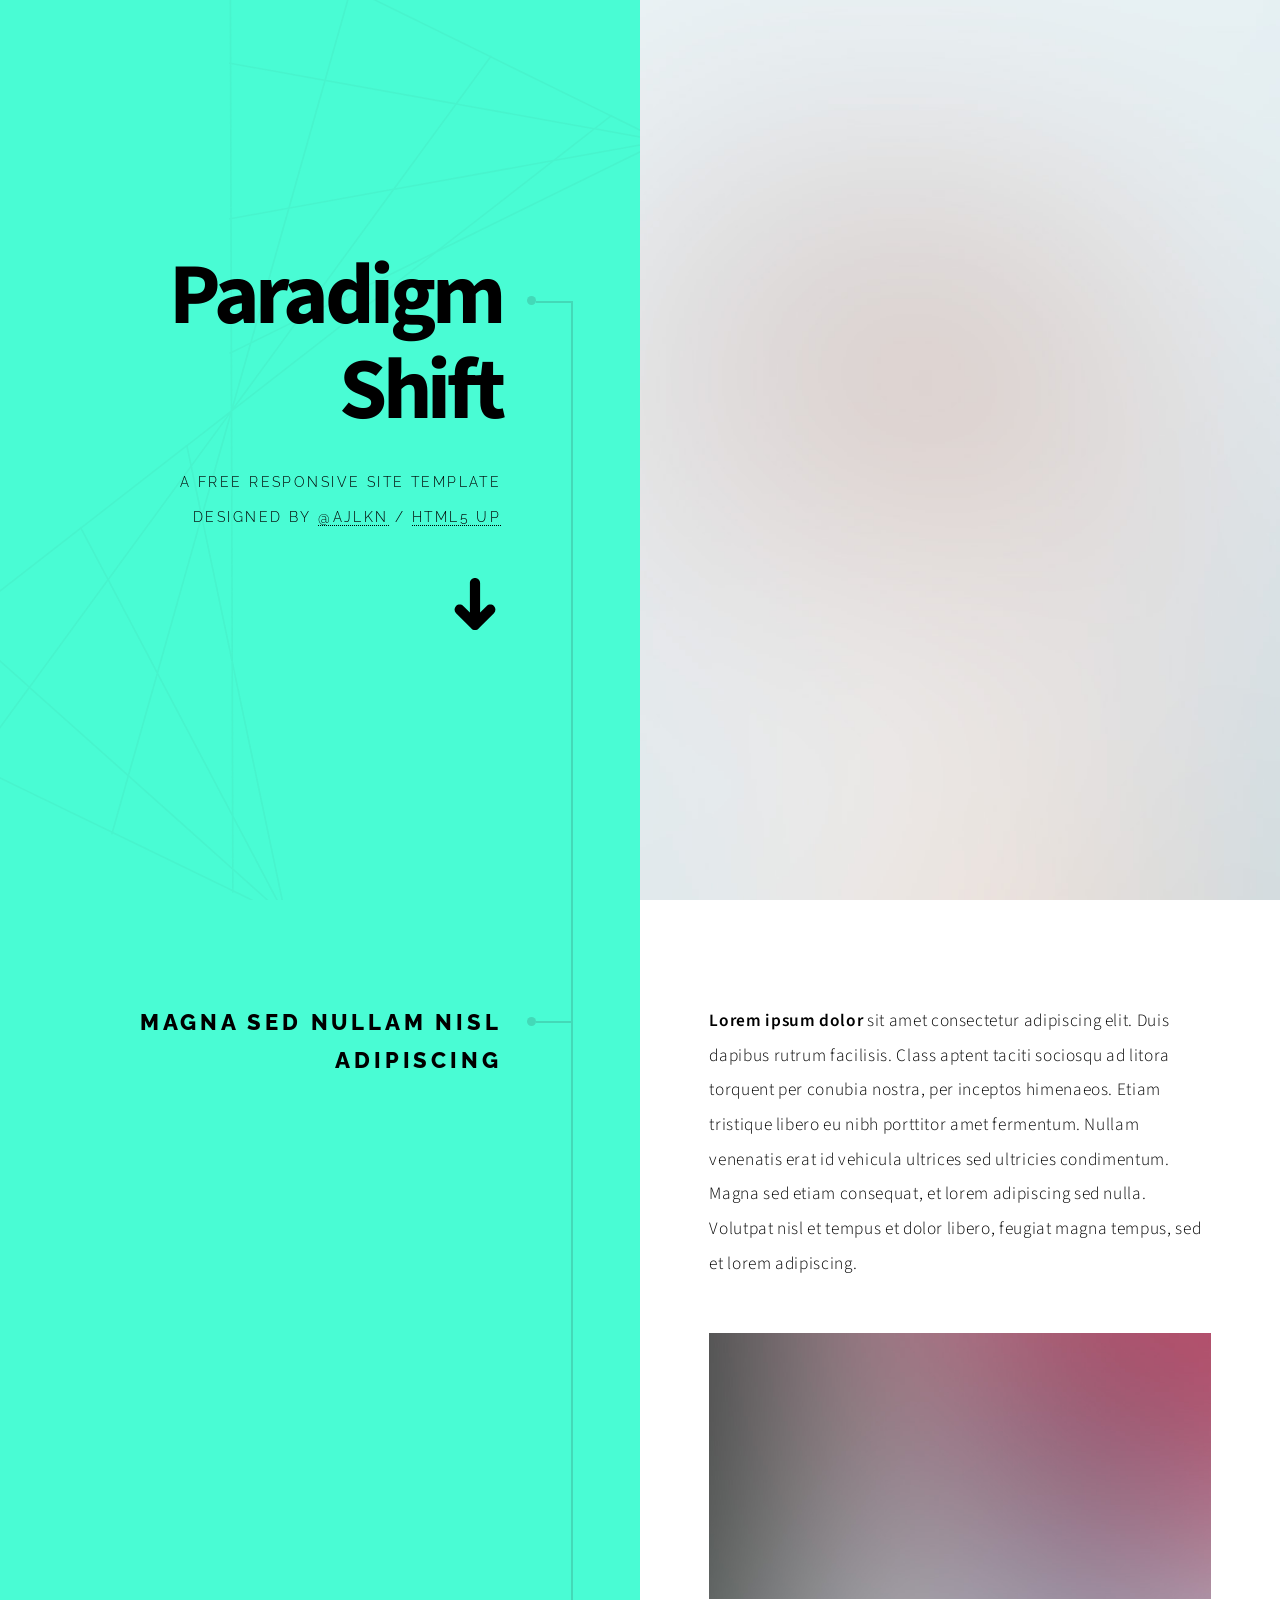
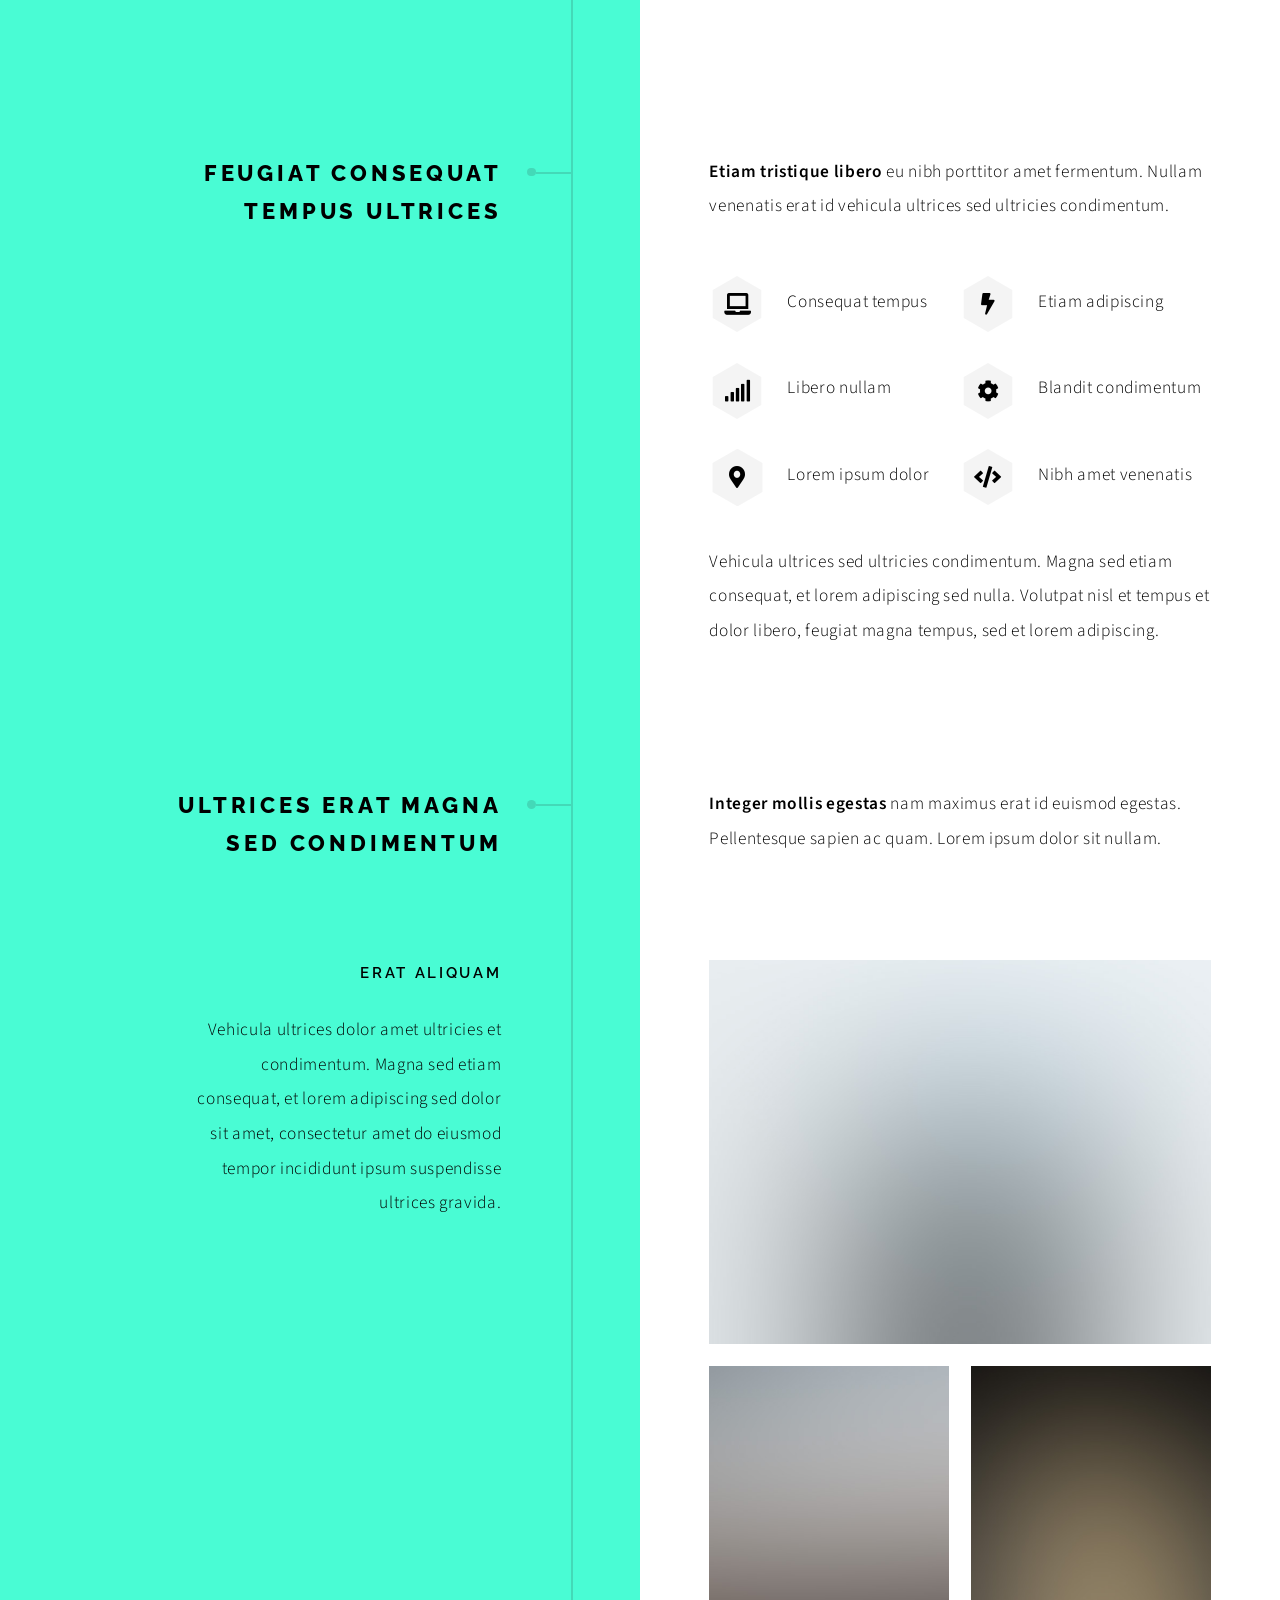
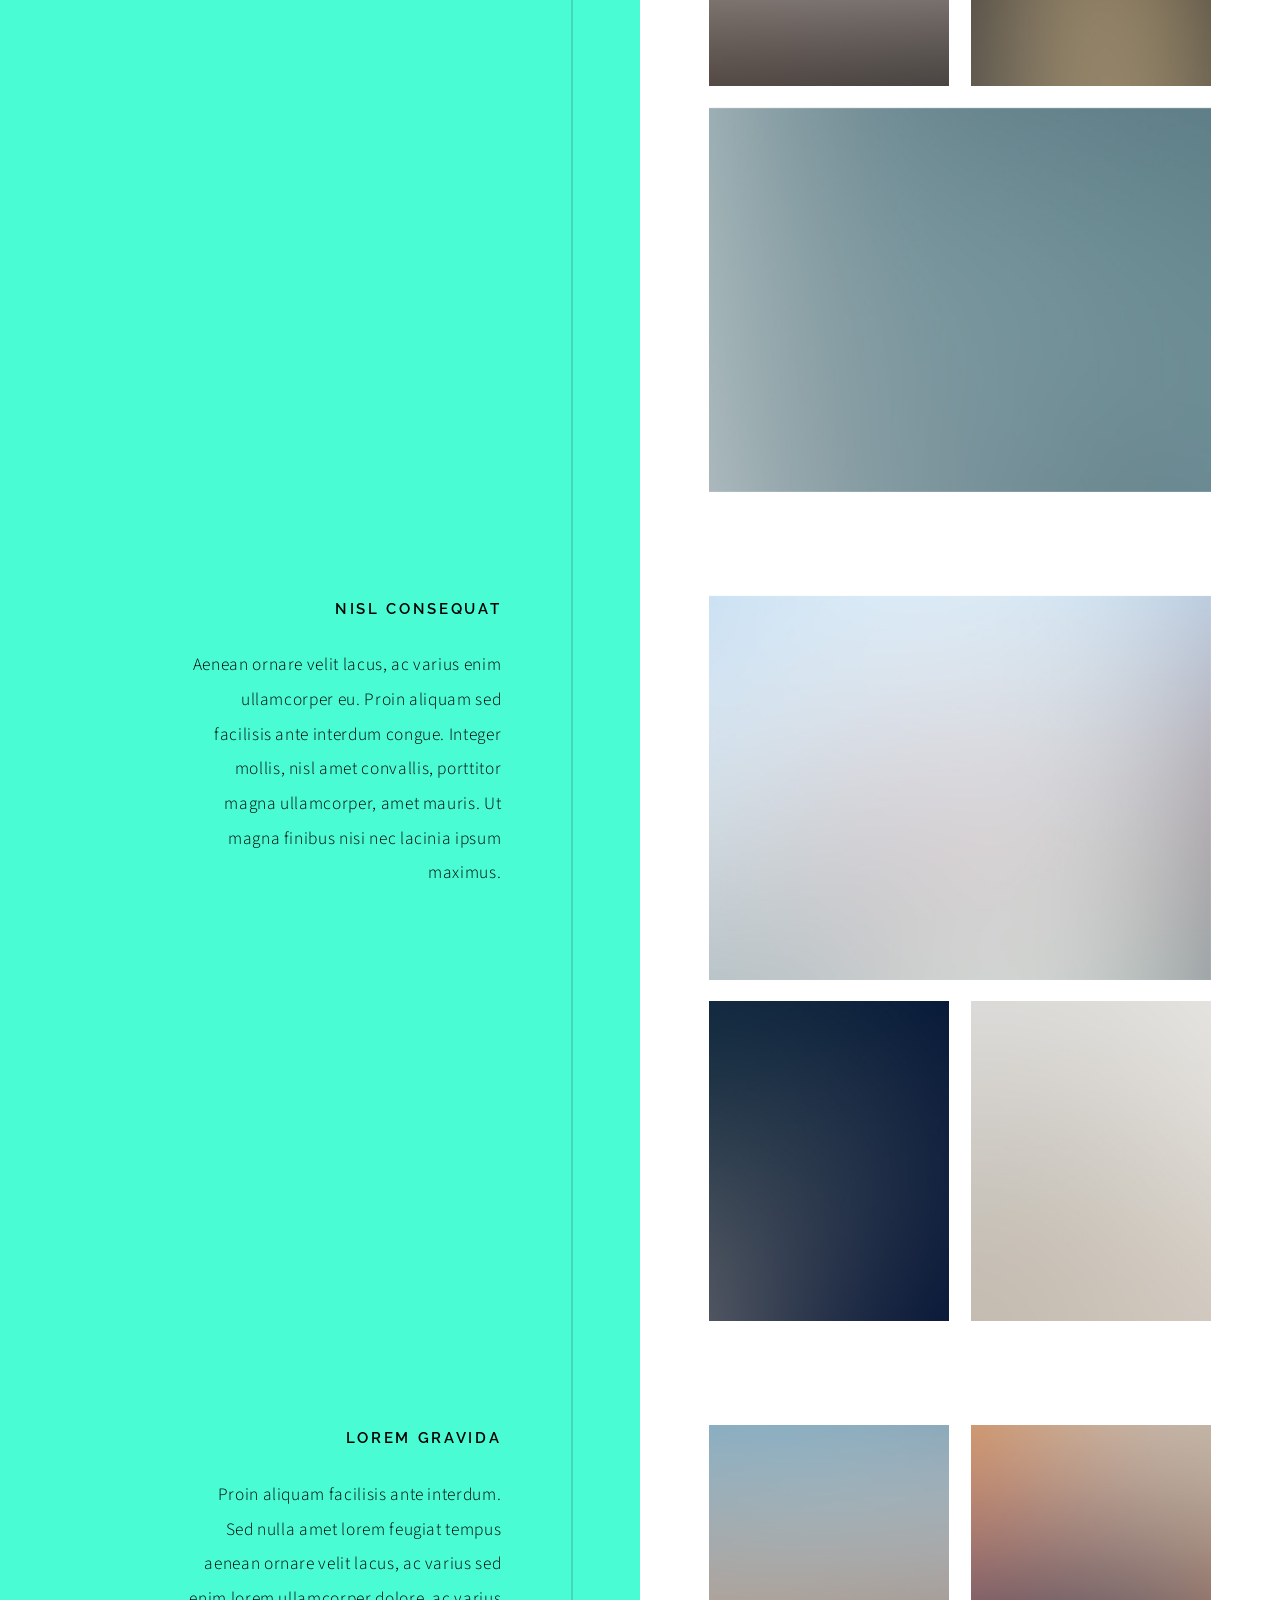
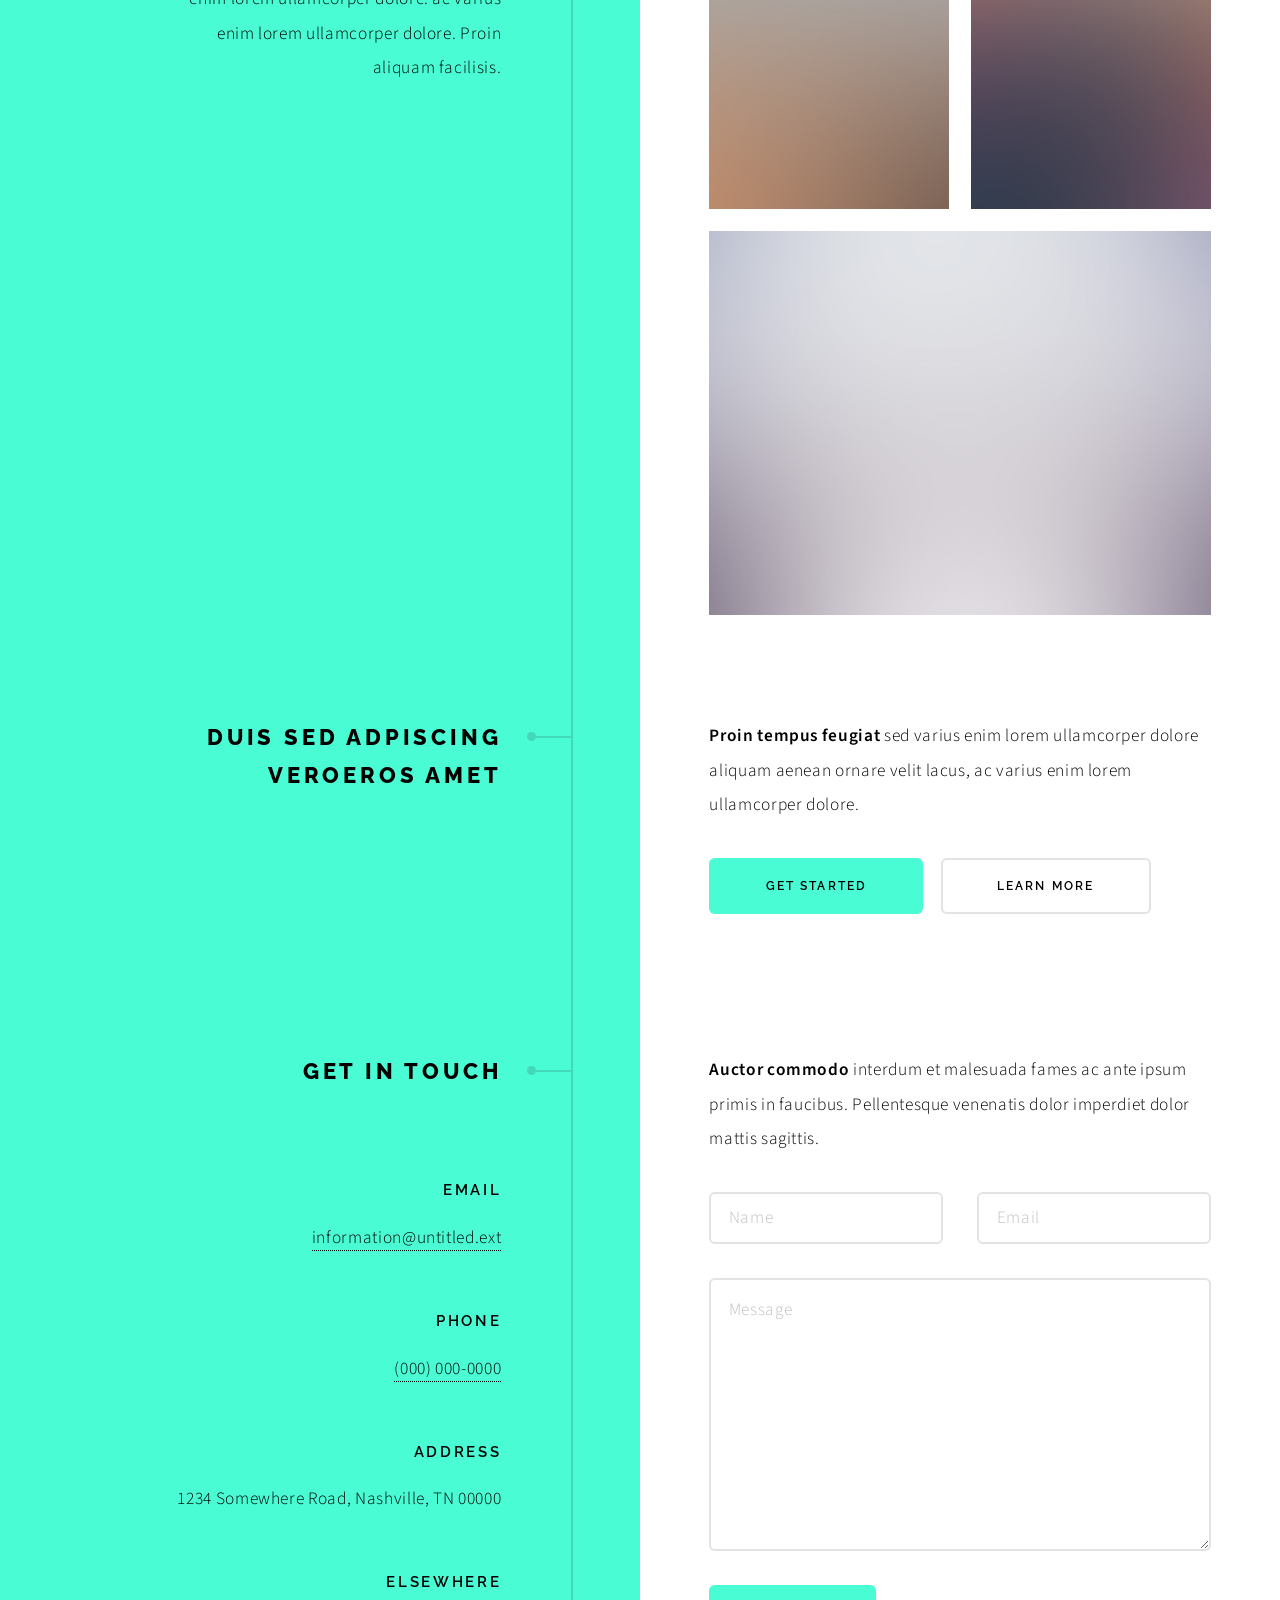
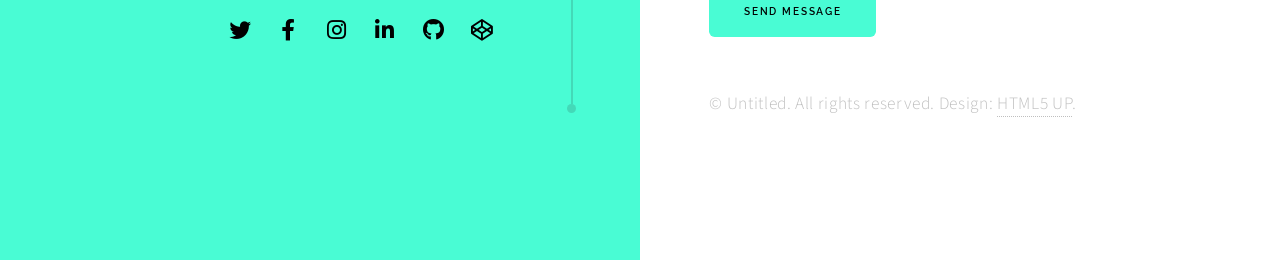
==== index.html @ bac57ec1 "Site clean prêt pour GitHub Pages" ====
<!DOCTYPE HTML>
<html>
	<head>
		<title>Paradigm Shift by HTML5 UP</title>
		<meta charset="utf-8" />
		<meta name="viewport" content="width=device-width, initial-scale=1, user-scalable=no" />
		<meta name="description" content="" />
		<meta name="keywords" content="" />
		<link rel="stylesheet" href="assets/css/main.css" />
	</head>
	<body class="is-preload">

		<!-- Wrapper -->
			<div id="wrapper">

				<!-- Intro -->
					<section class="intro">
						<header>
							<h1>Paradigm Shift</h1>
							<p>A free responsive site template designed by <a href="https://twitter.com/ajlkn">@ajlkn</a> / <a href="https://html5up.net">HTML5 UP</a></p>
							<ul class="actions">
								<li><a href="#first" class="arrow scrolly"><span class="label">Next</span></a></li>
							</ul>
						</header>
						<div class="content">
							<span class="image fill" data-position="center"><img src="images/pic01.jpg" alt="" /></span>
						</div>
					</section>

				<!-- Section -->
					<section id="first">
						<header>
							<h2>Magna sed nullam nisl adipiscing</h2>
						</header>
						<div class="content">
							<p><strong>Lorem ipsum dolor</strong> sit amet consectetur adipiscing elit. Duis dapibus rutrum facilisis. Class aptent taciti sociosqu ad litora torquent per conubia nostra, per inceptos himenaeos. Etiam tristique libero eu nibh porttitor amet fermentum. Nullam venenatis erat id vehicula ultrices sed ultricies condimentum. Magna sed etiam consequat, et lorem adipiscing sed nulla. Volutpat nisl et tempus et dolor libero, feugiat magna tempus, sed et lorem adipiscing.</p>
							<span class="image main"><img src="images/pic02.jpg" alt="" /></span>
						</div>
					</section>

				<!-- Section -->
					<section>
						<header>
							<h2>Feugiat consequat tempus ultrices</h2>
						</header>
						<div class="content">
							<p><strong>Etiam tristique libero</strong> eu nibh porttitor amet fermentum. Nullam venenatis erat id vehicula ultrices sed ultricies condimentum.</p>
							<ul class="feature-icons">
								<li class="icon solid fa-laptop">Consequat tempus</li>
								<li class="icon solid fa-bolt">Etiam adipiscing</li>
								<li class="icon solid fa-signal">Libero nullam</li>
								<li class="icon solid fa-cog">Blandit condimentum</li>
								<li class="icon solid fa-map-marker-alt">Lorem ipsum dolor</li>
								<li class="icon solid fa-code">Nibh amet venenatis</li>
							</ul>
							<p>Vehicula ultrices sed ultricies condimentum. Magna sed etiam consequat, et lorem adipiscing sed nulla. Volutpat nisl et tempus et dolor libero, feugiat magna tempus, sed et lorem adipiscing.</p>
						</div>
					</section>

				<!-- Section -->
					<section>
						<header>
							<h2>Ultrices erat magna sed condimentum</h2>
						</header>
						<div class="content">
							<p><strong>Integer mollis egestas</strong> nam maximus erat id euismod egestas. Pellentesque sapien ac quam. Lorem ipsum dolor sit nullam.</p>

							<!-- Section -->
								<section>
									<header>
										<h3>Erat aliquam</h3>
										<p>Vehicula ultrices dolor amet ultricies et condimentum. Magna sed etiam consequat, et lorem adipiscing sed dolor sit amet, consectetur amet do eiusmod tempor incididunt  ipsum suspendisse ultrices gravida.</p>
									</header>
									<div class="content">
										<div class="gallery">
											<a href="images/gallery/fulls/01.jpg" class="landscape"><img src="images/gallery/thumbs/01.jpg" alt="" /></a>
											<a href="images/gallery/fulls/02.jpg"><img src="images/gallery/thumbs/02.jpg" alt="" /></a>
											<a href="images/gallery/fulls/03.jpg"><img src="images/gallery/thumbs/03.jpg" alt="" /></a>
											<a href="images/gallery/fulls/04.jpg" class="landscape"><img src="images/gallery/thumbs/04.jpg" alt="" /></a>
										</div>
									</div>
								</section>

							<!-- Section -->
								<section>
									<header>
										<h3>Nisl consequat</h3>
										<p>Aenean ornare velit lacus, ac varius enim ullamcorper eu. Proin aliquam sed facilisis ante interdum congue. Integer mollis, nisl amet convallis, porttitor magna ullamcorper, amet mauris. Ut magna finibus nisi nec lacinia ipsum maximus.</p>
									</header>
									<div class="content">
										<div class="gallery">
											<a href="images/gallery/fulls/05.jpg" class="landscape"><img src="images/gallery/thumbs/05.jpg" alt="" /></a>
											<a href="images/gallery/fulls/06.jpg"><img src="images/gallery/thumbs/06.jpg" alt="" /></a>
											<a href="images/gallery/fulls/07.jpg"><img src="images/gallery/thumbs/07.jpg" alt="" /></a>
										</div>
									</div>
								</section>

							<!-- Section -->
								<section>
									<header>
										<h3>Lorem gravida</h3>
										<p>Proin aliquam facilisis ante interdum. Sed nulla amet lorem feugiat tempus aenean ornare velit lacus, ac varius sed enim lorem ullamcorper dolore.  ac varius enim lorem ullamcorper dolore. Proin aliquam facilisis.</p>
									</header>
									<div class="content">
										<div class="gallery">
											<a href="images/gallery/fulls/08.jpg" class="portrait"><img src="images/gallery/thumbs/08.jpg" alt="" /></a>
											<a href="images/gallery/fulls/09.jpg" class="portrait"><img src="images/gallery/thumbs/09.jpg" alt="" /></a>
											<a href="images/gallery/fulls/10.jpg" class="landscape"><img src="images/gallery/thumbs/10.jpg" alt="" /></a>
										</div>
									</div>
								</section>

						</div>
					</section>

				<!-- Section -->
					<section>
						<header>
							<h2>Duis sed adpiscing veroeros amet</h2>
						</header>
						<div class="content">
							<p><strong>Proin tempus feugiat</strong> sed varius enim lorem ullamcorper dolore aliquam aenean ornare velit lacus, ac varius enim lorem ullamcorper dolore.</p>
							<ul class="actions">
								<li><a href="#" class="button primary large">Get Started</a></li>
								<li><a href="#" class="button large">Learn More</a></li>
							</ul>
						</div>
					</section>

				<!-- Elements -->
				<!--
					<section>
						<header>
							<h2>Elements</h2>
						</header>
						<div class="content">

							<section>
								<header>
									<h3>Text</h3>
								</header>
								<div class="content">
									<p>This is <b>bold</b> and this is <strong>strong</strong>. This is <i>italic</i> and this is <em>emphasized</em>.
									This is <sup>superscript</sup> text and this is <sub>subscript</sub> text.
									This is <u>underlined</u> and this is code: <code>for (;;) { ... }</code>. Finally, <a href="#">this is a link</a>.</p>
									<hr />
									<h2>Heading Level 2</h2>
									<h3>Heading Level 3</h3>
									<h4>Heading Level 4</h4>
									<h5>Heading Level 5</h5>
									<hr />
									<h5>Blockquote</h5>
									<blockquote>Fringilla nisl. Donec accumsan interdum nisi, quis tincidunt felis sagittis eget tempus euismod. Vestibulum ante ipsum primis in faucibus vestibulum. Blandit adipiscing eu felis iaculis volutpat ac adipiscing accumsan faucibus. Vestibulum ante ipsum primis in faucibus lorem ipsum dolor sit amet nullam adipiscing eu felis.</blockquote>
									<h5>Preformatted</h5>
									<pre><code>i = 0;

while (!deck.isInOrder()) {
  print 'Iteration ' + i;
  deck.shuffle();
  i++;
}

print 'Sorted in ' + i + ' iterations.';</code></pre>
								</div>
							</section>

							<section>
								<header>
									<h3>Lists</h3>
								</header>
								<div class="content">

									<h4>Unordered</h4>
									<ul>
										<li>Dolor pulvinar etiam.</li>
										<li>Sagittis adipiscing.</li>
										<li>Felis enim feugiat.</li>
									</ul>

									<h4>Alternate</h4>
									<ul class="alt">
										<li>Dolor pulvinar etiam.</li>
										<li>Sagittis adipiscing.</li>
										<li>Felis enim feugiat.</li>
									</ul>

									<h4>Ordered</h4>
									<ol>
										<li>Dolor pulvinar etiam.</li>
										<li>Etiam vel felis viverra.</li>
										<li>Felis enim feugiat.</li>
										<li>Dolor pulvinar etiam.</li>
										<li>Etiam vel felis lorem.</li>
										<li>Felis enim et feugiat.</li>
									</ol>
									<h4>Icons</h4>
									<ul class="icons">
										<li><a href="#" class="icon brands fa-twitter"><span class="label">Twitter</span></a></li>
										<li><a href="#" class="icon brands fa-facebook-f"><span class="label">Facebook</span></a></li>
										<li><a href="#" class="icon brands fa-instagram"><span class="label">Instagram</span></a></li>
										<li><a href="#" class="icon brands fa-github"><span class="label">Github</span></a></li>
									</ul>

									<h4>Actions</h4>
									<ul class="actions">
										<li><a href="#" class="button primary">Default</a></li>
										<li><a href="#" class="button">Default</a></li>
									</ul>
									<ul class="actions stacked">
										<li><a href="#" class="button primary">Default</a></li>
										<li><a href="#" class="button">Default</a></li>
									</ul>
								</div>
							</section>

							<section>
								<header>
									<h3>Table</h3>
								</header>
								<div class="content">
									<h4>Default</h4>
									<div class="table-wrapper">
										<table>
											<thead>
												<tr>
													<th>Name</th>
													<th>Description</th>
													<th>Price</th>
												</tr>
											</thead>
											<tbody>
												<tr>
													<td>Item One</td>
													<td>Ante turpis integer aliquet porttitor.</td>
													<td>29.99</td>
												</tr>
												<tr>
													<td>Item Two</td>
													<td>Vis ac commodo adipiscing arcu aliquet.</td>
													<td>19.99</td>
												</tr>
												<tr>
													<td>Item Three</td>
													<td> Morbi faucibus arcu accumsan lorem.</td>
													<td>29.99</td>
												</tr>
												<tr>
													<td>Item Four</td>
													<td>Vitae integer tempus condimentum.</td>
													<td>19.99</td>
												</tr>
												<tr>
													<td>Item Five</td>
													<td>Ante turpis integer aliquet porttitor.</td>
													<td>29.99</td>
												</tr>
											</tbody>
											<tfoot>
												<tr>
													<td colspan="2"></td>
													<td>100.00</td>
												</tr>
											</tfoot>
										</table>
									</div>

									<h4>Alternate</h4>
									<div class="table-wrapper">
										<table class="alt">
											<thead>
												<tr>
													<th>Name</th>
													<th>Description</th>
													<th>Price</th>
												</tr>
											</thead>
											<tbody>
												<tr>
													<td>Item One</td>
													<td>Ante turpis integer aliquet porttitor.</td>
													<td>29.99</td>
												</tr>
												<tr>
													<td>Item Two</td>
													<td>Vis ac commodo adipiscing arcu aliquet.</td>
													<td>19.99</td>
												</tr>
												<tr>
													<td>Item Three</td>
													<td> Morbi faucibus arcu accumsan lorem.</td>
													<td>29.99</td>
												</tr>
												<tr>
													<td>Item Four</td>
													<td>Vitae integer tempus condimentum.</td>
													<td>19.99</td>
												</tr>
												<tr>
													<td>Item Five</td>
													<td>Ante turpis integer aliquet porttitor.</td>
													<td>29.99</td>
												</tr>
											</tbody>
											<tfoot>
												<tr>
													<td colspan="2"></td>
													<td>100.00</td>
												</tr>
											</tfoot>
										</table>
									</div>
								</div>
							</section>

							<section>
								<header>
									<h3>Buttons</h3>
								</header>
								<div class="content">
									<ul class="actions">
										<li><a href="#" class="button primary">Primary</a></li>
										<li><a href="#" class="button">Default</a></li>
									</ul>
									<ul class="actions">
										<li><a href="#" class="button large">Large</a></li>
										<li><a href="#" class="button">Default</a></li>
										<li><a href="#" class="button small">Small</a></li>
									</ul>
									<ul class="actions">
										<li><a href="#" class="button primary icon solid fa-download">Icon</a></li>
										<li><a href="#" class="button icon solid fa-download">Icon</a></li>
									</ul>
									<ul class="actions">
										<li><span class="button primary disabled">Disabled</span></li>
										<li><span class="button disabled">Disabled</span></li>
									</ul>
								</div>
							</section>

							<section>
								<header>
									<h3>Form</h3>
								</header>
								<div class="content">
									<form method="post" action="#">
										<div class="fields">
											<div class="field half">
												<label for="demo-name">Name</label>
												<input type="text" name="demo-name" id="demo-name" value="" placeholder="Jane Doe" />
											</div>
											<div class="field half">
												<label for="demo-email">Email</label>
												<input type="email" name="demo-email" id="demo-email" value="" placeholder="jane@untitled.tld" />
											</div>
											<div class="field">
												<label for="demo-category">Category</label>
												<select name="demo-category" id="demo-category">
													<option value="">-</option>
													<option value="1">Manufacturing</option>
													<option value="1">Shipping</option>
													<option value="1">Administration</option>
													<option value="1">Human Resources</option>
												</select>
											</div>
											<div class="field half">
												<input type="radio" id="demo-priority-low" name="demo-priority" checked>
												<label for="demo-priority-low">Low</label>
											</div>
											<div class="field half">
												<input type="radio" id="demo-priority-high" name="demo-priority">
												<label for="demo-priority-high">High</label>
											</div>
											<div class="field half">
												<input type="checkbox" id="demo-copy" name="demo-copy">
												<label for="demo-copy">Email me a copy</label>
											</div>
											<div class="field half">
												<input type="checkbox" id="demo-human" name="demo-human" checked>
												<label for="demo-human">Not a robot</label>
											</div>
											<div class="field">
												<label for="demo-message">Message</label>
												<textarea name="demo-message" id="demo-message" placeholder="Enter your message" rows="6"></textarea>
											</div>
										</div>
										<ul class="actions">
											<li><input type="submit" value="Send Message" class="primary" /></li>
											<li><input type="reset" value="Reset" /></li>
										</ul>
									</form>
								</div>
							</section>

						</div>
					</section>
				-->

				<!-- Section -->
					<section>
						<header>
							<h2>Get in touch</h2>
						</header>
						<div class="content">
							<p><strong>Auctor commodo</strong> interdum et malesuada fames ac ante ipsum primis in faucibus. Pellentesque venenatis dolor imperdiet dolor mattis sagittis.</p>
							<form>
								<div class="fields">
									<div class="field half">
										<input type="text" name="name" id="name" placeholder="Name" />
									</div>
									<div class="field half">
										<input type="email" name="email" id="email" placeholder="Email" />
									</div>
									<div class="field">
										<textarea name="message" id="message" placeholder="Message" rows="7"></textarea>
									</div>
								</div>
								<ul class="actions">
									<li><input type="submit" value="Send Message" class="button primary" /></li>
								</ul>
							</form>
						</div>
						<footer>
							<ul class="items">
								<li>
									<h3>Email</h3>
									<a href="#">information@untitled.ext</a>
								</li>
								<li>
									<h3>Phone</h3>
									<a href="#">(000) 000-0000</a>
								</li>
								<li>
									<h3>Address</h3>
									<span>1234 Somewhere Road, Nashville, TN 00000</span>
								</li>
								<li>
									<h3>Elsewhere</h3>
									<ul class="icons">
										<li><a href="#" class="icon brands fa-twitter"><span class="label">Twitter</span></a></li>
										<li><a href="#" class="icon brands fa-facebook-f"><span class="label">Facebook</span></a></li>
										<li><a href="#" class="icon brands fa-instagram"><span class="label">Instagram</span></a></li>
										<li><a href="#" class="icon brands fa-linkedin-in"><span class="label">LinkedIn</span></a></li>
										<li><a href="#" class="icon brands fa-github"><span class="label">GitHub</span></a></li>
										<li><a href="#" class="icon brands fa-codepen"><span class="label">Codepen</span></a></li>
									</ul>
								</li>
							</ul>
						</footer>
					</section>

				<!-- Copyright -->
					<div class="copyright">&copy; Untitled. All rights reserved. Design: <a href="https://html5up.net">HTML5 UP</a>.</div>

			</div>

		<!-- Scripts -->
			<script src="assets/js/jquery.min.js"></script>
			<script src="assets/js/jquery.scrolly.min.js"></script>
			<script src="assets/js/browser.min.js"></script>
			<script src="assets/js/breakpoints.min.js"></script>
			<script src="assets/js/util.js"></script>
			<script src="assets/js/main.js"></script>

	</body>
</html>
---- assets/css/main.css ----
@import url(fontawesome-all.min.css);
@import url("https://fonts.googleapis.com/css?family=Source+Sans+Pro:300,600,700,300i,600i,700i|Raleway:600,800");

/*
	Paradigm Shift by HTML5 UP
	html5up.net | @ajlkn
	Free for personal and commercial use under the CCA 3.0 license (html5up.net/license)
*/

html, body, div, span, applet, object,
iframe, h1, h2, h3, h4, h5, h6, p, blockquote,
pre, a, abbr, acronym, address, big, cite,
code, del, dfn, em, img, ins, kbd, q, s, samp,
small, strike, strong, sub, sup, tt, var, b,
u, i, center, dl, dt, dd, ol, ul, li, fieldset,
form, label, legend, table, caption, tbody,
tfoot, thead, tr, th, td, article, aside,
canvas, details, embed, figure, figcaption,
footer, header, hgroup, menu, nav, output, ruby,
section, summary, time, mark, audio, video {
	margin: 0;
	padding: 0;
	border: 0;
	font-size: 100%;
	font: inherit;
	vertical-align: baseline;}

article, aside, details, figcaption, figure,
footer, header, hgroup, menu, nav, section {
	display: block;}

body {
	line-height: 1;
}

ol, ul {
	list-style: none;
}

blockquote, q {
	quotes: none;
}

	blockquote:before, blockquote:after, q:before, q:after {
		content: '';
		content: none;
	}

table {
	border-collapse: collapse;
	border-spacing: 0;
}

body {
	-webkit-text-size-adjust: none;
}

mark {
	background-color: transparent;
	color: inherit;
}

input::-moz-focus-inner {
	border: 0;
	padding: 0;
}

input, select, textarea {
	-moz-appearance: none;
	-webkit-appearance: none;
	-ms-appearance: none;
	appearance: none;
}

/* Basic */

	@-ms-viewport {
		width: device-width;
	}

	body {
		-ms-overflow-style: scrollbar;
	}

	@media screen and (max-width: 480px) {

		html, body {
			min-width: 320px;
		}

	}

	html {
		box-sizing: border-box;
	}

	*, *:before, *:after {
		box-sizing: inherit;
	}

	html {
		overflow-x: hidden;
	}

	body {
		background: #ffffff;
		overflow-x: hidden;
	}

		body.is-preload *, body.is-preload *:before, body.is-preload *:after {
			-moz-animation: none !important;
			-webkit-animation: none !important;
			-ms-animation: none !important;
			animation: none !important;
			-moz-transition: none !important;
			-webkit-transition: none !important;
			-ms-transition: none !important;
			transition: none !important;
		}

/* Typography */

	html {
		font-size: 18pt;
	}

		@media screen and (max-width: 1920px) {

			html {
				font-size: 13pt;
			}

		}

		@media screen and (max-width: 1152px) {

			html {
				font-size: 14pt;
			}

		}

		@media screen and (max-width: 736px) {

			html {
				font-size: 12pt;
			}

		}

		@media screen and (max-width: 480px) {

			html {
				font-size: 11pt;
			}

		}

	body {
		background-color: #ffffff;
		color: #000000;
	}

	body, input, select, textarea {
		color: #000000;
		font-family: "Source Sans Pro", Helvetica, sans-serif;
		font-size: 1rem;
		font-weight: 300;
		letter-spacing: 0.0375em;
		line-height: 2;
	}

	a {
		-moz-transition: border-bottom-color 0.25s ease-in-out;
		-webkit-transition: border-bottom-color 0.25s ease-in-out;
		-ms-transition: border-bottom-color 0.25s ease-in-out;
		transition: border-bottom-color 0.25s ease-in-out;
		text-decoration: none;
		color: #000000;
		border-bottom: dotted 1px;
	}

		a:hover {
			text-decoration: none;
			border-bottom-color: transparent;
		}

	strong, b {
		font-weight: 600;
		color: #000000;
	}

	em, i {
		font-style: italic;
	}

	p {
		margin: 0 0 2rem 0;
	}

	h1, h2, h3, h4, h5, h6 {
		color: #000000;
		font-family: "Raleway", Helvetica, sans-serif;
		font-weight: 600;
		letter-spacing: 0.175em;
		line-height: 1.75;
		margin: 0 0 1.5rem 0;
		text-transform: uppercase;
	}

		h1 a, h2 a, h3 a, h4 a, h5 a, h6 a {
			color: inherit;
			text-decoration: none;
		}

	h1 {
		font-family: "Source Sans Pro", Helvetica, sans-serif;
		font-size: 5rem;
		font-weight: 700;
		letter-spacing: -0.05em;
		line-height: 1.1;
		margin: 0 0 1.5rem 0;
		text-transform: none;
	}

	h2 {
		font-size: 1.25rem;
		font-weight: 800;
		margin: 0 0 2rem 0;
	}

	h3 {
		font-size: 0.875rem;
	}

	h4 {
		font-size: 0.875rem;
	}

	h5 {
		font-size: 0.75rem;
	}

	h6 {
		font-size: 0.625rem;
	}

	@media screen and (max-width: 736px) {

		h1 {
			font-size: 4.5rem;
			line-height: 1.1;
		}

		h2 {
			font-size: 1.25rem;
			line-height: 1.7;
		}

		h3 {
			font-size: 0.9rem;
		}

		h4 {
			font-size: 0.75rem;
		}

		h5 {
			font-size: 0.675rem;
		}

	}

	@media screen and (max-width: 360px) {

		h1 {
			font-size: 3.75rem;
		}

		h2 {
			font-size: 1.125rem;
		}

		h3 {
			font-size: 0.8rem;
		}

		h4 {
			font-size: 0.675rem;
		}

		h5 {
			font-size: 0.675rem;
		}

	}

	sub {
		font-size: 0.8rem;
		position: relative;
		top: 0.5rem;
	}

	sup {
		font-size: 0.8rem;
		position: relative;
		top: -0.5rem;
	}

	blockquote {
		border-left: solid 0.5rem rgba(144, 144, 144, 0.25);
		font-style: italic;
		margin: 0 0 2rem 0;
		padding: 1rem 0 1rem 2rem;
	}

	code {
		background: rgba(144, 144, 144, 0.1);
		border-radius: 0.325rem;
		font-family: "Courier New", monospace;
		font-size: 0.9rem;
		margin: 0 0.25rem;
		padding: 0.25rem 0.65rem;
	}

	pre {
		-webkit-overflow-scrolling: touch;
		font-family: "Courier New", monospace;
		font-size: 0.9rem;
		margin: 0 0 2rem 0;
		width: 100%;
	}

		pre code {
			display: block;
			line-height: 1.75;
			padding: 1rem 1.5rem;
			overflow-x: auto;
		}

	hr {
		border: 0;
		border-bottom: solid 2px rgba(144, 144, 144, 0.25);
		margin: 3rem 0;
	}

		hr.major {
			margin: 5rem 0;
		}

		@media screen and (max-width: 736px) {

			hr.major {
				margin: 3rem 0;
			}

		}

/* Row */

	.row {
		display: flex;
		flex-wrap: wrap;
		box-sizing: border-box;
		align-items: stretch;
	}

		.row > * {
			box-sizing: border-box;
		}

		.row.gtr-uniform > * > :last-child {
			margin-bottom: 0;
		}

		.row.aln-left {
			justify-content: flex-start;
		}

		.row.aln-center {
			justify-content: center;
		}

		.row.aln-right {
			justify-content: flex-end;
		}

		.row.aln-top {
			align-items: flex-start;
		}

		.row.aln-middle {
			align-items: center;
		}

		.row.aln-bottom {
			align-items: flex-end;
		}

		.row > .imp {
			order: -1;
		}

		.row > .col-1 {
			width: 8.33333%;
		}

		.row > .off-1 {
			margin-left: 8.33333%;
		}

		.row > .col-2 {
			width: 16.66667%;
		}

		.row > .off-2 {
			margin-left: 16.66667%;
		}

		.row > .col-3 {
			width: 25%;
		}

		.row > .off-3 {
			margin-left: 25%;
		}

		.row > .col-4 {
			width: 33.33333%;
		}

		.row > .off-4 {
			margin-left: 33.33333%;
		}

		.row > .col-5 {
			width: 41.66667%;
		}

		.row > .off-5 {
			margin-left: 41.66667%;
		}

		.row > .col-6 {
			width: 50%;
		}

		.row > .off-6 {
			margin-left: 50%;
		}

		.row > .col-7 {
			width: 58.33333%;
		}

		.row > .off-7 {
			margin-left: 58.33333%;
		}

		.row > .col-8 {
			width: 66.66667%;
		}

		.row > .off-8 {
			margin-left: 66.66667%;
		}

		.row > .col-9 {
			width: 75%;
		}

		.row > .off-9 {
			margin-left: 75%;
		}

		.row > .col-10 {
			width: 83.33333%;
		}

		.row > .off-10 {
			margin-left: 83.33333%;
		}

		.row > .col-11 {
			width: 91.66667%;
		}

		.row > .off-11 {
			margin-left: 91.66667%;
		}

		.row > .col-12 {
			width: 100%;
		}

		.row > .off-12 {
			margin-left: 100%;
		}

		.row.gtr-0 {
			margin-top: 0;
			margin-left: 0rem;
		}

			.row.gtr-0 > * {
				padding: 0 0 0 0rem;
			}

			.row.gtr-0.gtr-uniform {
				margin-top: 0rem;
			}

				.row.gtr-0.gtr-uniform > * {
					padding-top: 0rem;
				}

		.row.gtr-25 {
			margin-top: 0;
			margin-left: -0.5rem;
		}

			.row.gtr-25 > * {
				padding: 0 0 0 0.5rem;
			}

			.row.gtr-25.gtr-uniform {
				margin-top: -0.5rem;
			}

				.row.gtr-25.gtr-uniform > * {
					padding-top: 0.5rem;
				}

		.row.gtr-50 {
			margin-top: 0;
			margin-left: -1rem;
		}

			.row.gtr-50 > * {
				padding: 0 0 0 1rem;
			}

			.row.gtr-50.gtr-uniform {
				margin-top: -1rem;
			}

				.row.gtr-50.gtr-uniform > * {
					padding-top: 1rem;
				}

		.row {
			margin-top: 0;
			margin-left: -2rem;
		}

			.row > * {
				padding: 0 0 0 2rem;
			}

			.row.gtr-uniform {
				margin-top: -2rem;
			}

				.row.gtr-uniform > * {
					padding-top: 2rem;
				}

		.row.gtr-150 {
			margin-top: 0;
			margin-left: -3rem;
		}

			.row.gtr-150 > * {
				padding: 0 0 0 3rem;
			}

			.row.gtr-150.gtr-uniform {
				margin-top: -3rem;
			}

				.row.gtr-150.gtr-uniform > * {
					padding-top: 3rem;
				}

		.row.gtr-200 {
			margin-top: 0;
			margin-left: -4rem;
		}

			.row.gtr-200 > * {
				padding: 0 0 0 4rem;
			}

			.row.gtr-200.gtr-uniform {
				margin-top: -4rem;
			}

				.row.gtr-200.gtr-uniform > * {
					padding-top: 4rem;
				}

		@media screen and (max-width: 1920px) {

			.row {
				display: flex;
				flex-wrap: wrap;
				box-sizing: border-box;
				align-items: stretch;
			}

				.row > * {
					box-sizing: border-box;
				}

				.row.gtr-uniform > * > :last-child {
					margin-bottom: 0;
				}

				.row.aln-left {
					justify-content: flex-start;
				}

				.row.aln-center {
					justify-content: center;
				}

				.row.aln-right {
					justify-content: flex-end;
				}

				.row.aln-top {
					align-items: flex-start;
				}

				.row.aln-middle {
					align-items: center;
				}

				.row.aln-bottom {
					align-items: flex-end;
				}

				.row > .imp-xlarge {
					order: -1;
				}

				.row > .col-1-xlarge {
					width: 8.33333%;
				}

				.row > .off-1-xlarge {
					margin-left: 8.33333%;
				}

				.row > .col-2-xlarge {
					width: 16.66667%;
				}

				.row > .off-2-xlarge {
					margin-left: 16.66667%;
				}

				.row > .col-3-xlarge {
					width: 25%;
				}

				.row > .off-3-xlarge {
					margin-left: 25%;
				}

				.row > .col-4-xlarge {
					width: 33.33333%;
				}

				.row > .off-4-xlarge {
					margin-left: 33.33333%;
				}

				.row > .col-5-xlarge {
					width: 41.66667%;
				}

				.row > .off-5-xlarge {
					margin-left: 41.66667%;
				}

				.row > .col-6-xlarge {
					width: 50%;
				}

				.row > .off-6-xlarge {
					margin-left: 50%;
				}

				.row > .col-7-xlarge {
					width: 58.33333%;
				}

				.row > .off-7-xlarge {
					margin-left: 58.33333%;
				}

				.row > .col-8-xlarge {
					width: 66.66667%;
				}

				.row > .off-8-xlarge {
					margin-left: 66.66667%;
				}

				.row > .col-9-xlarge {
					width: 75%;
				}

				.row > .off-9-xlarge {
					margin-left: 75%;
				}

				.row > .col-10-xlarge {
					width: 83.33333%;
				}

				.row > .off-10-xlarge {
					margin-left: 83.33333%;
				}

				.row > .col-11-xlarge {
					width: 91.66667%;
				}

				.row > .off-11-xlarge {
					margin-left: 91.66667%;
				}

				.row > .col-12-xlarge {
					width: 100%;
				}

				.row > .off-12-xlarge {
					margin-left: 100%;
				}

				.row.gtr-0 {
					margin-top: 0;
					margin-left: 0rem;
				}

					.row.gtr-0 > * {
						padding: 0 0 0 0rem;
					}

					.row.gtr-0.gtr-uniform {
						margin-top: 0rem;
					}

						.row.gtr-0.gtr-uniform > * {
							padding-top: 0rem;
						}

				.row.gtr-25 {
					margin-top: 0;
					margin-left: -0.5rem;
				}

					.row.gtr-25 > * {
						padding: 0 0 0 0.5rem;
					}

					.row.gtr-25.gtr-uniform {
						margin-top: -0.5rem;
					}

						.row.gtr-25.gtr-uniform > * {
							padding-top: 0.5rem;
						}

				.row.gtr-50 {
					margin-top: 0;
					margin-left: -1rem;
				}

					.row.gtr-50 > * {
						padding: 0 0 0 1rem;
					}

					.row.gtr-50.gtr-uniform {
						margin-top: -1rem;
					}

						.row.gtr-50.gtr-uniform > * {
							padding-top: 1rem;
						}

				.row {
					margin-top: 0;
					margin-left: -2rem;
				}

					.row > * {
						padding: 0 0 0 2rem;
					}

					.row.gtr-uniform {
						margin-top: -2rem;
					}

						.row.gtr-uniform > * {
							padding-top: 2rem;
						}

				.row.gtr-150 {
					margin-top: 0;
					margin-left: -3rem;
				}

					.row.gtr-150 > * {
						padding: 0 0 0 3rem;
					}

					.row.gtr-150.gtr-uniform {
						margin-top: -3rem;
					}

						.row.gtr-150.gtr-uniform > * {
							padding-top: 3rem;
						}

				.row.gtr-200 {
					margin-top: 0;
					margin-left: -4rem;
				}

					.row.gtr-200 > * {
						padding: 0 0 0 4rem;
					}

					.row.gtr-200.gtr-uniform {
						margin-top: -4rem;
					}

						.row.gtr-200.gtr-uniform > * {
							padding-top: 4rem;
						}

		}

		@media screen and (max-width: 1280px) {

			.row {
				display: flex;
				flex-wrap: wrap;
				box-sizing: border-box;
				align-items: stretch;
			}

				.row > * {
					box-sizing: border-box;
				}

				.row.gtr-uniform > * > :last-child {
					margin-bottom: 0;
				}

				.row.aln-left {
					justify-content: flex-start;
				}

				.row.aln-center {
					justify-content: center;
				}

				.row.aln-right {
					justify-content: flex-end;
				}

				.row.aln-top {
					align-items: flex-start;
				}

				.row.aln-middle {
					align-items: center;
				}

				.row.aln-bottom {
					align-items: flex-end;
				}

				.row > .imp-large {
					order: -1;
				}

				.row > .col-1-large {
					width: 8.33333%;
				}

				.row > .off-1-large {
					margin-left: 8.33333%;
				}

				.row > .col-2-large {
					width: 16.66667%;
				}

				.row > .off-2-large {
					margin-left: 16.66667%;
				}

				.row > .col-3-large {
					width: 25%;
				}

				.row > .off-3-large {
					margin-left: 25%;
				}

				.row > .col-4-large {
					width: 33.33333%;
				}

				.row > .off-4-large {
					margin-left: 33.33333%;
				}

				.row > .col-5-large {
					width: 41.66667%;
				}

				.row > .off-5-large {
					margin-left: 41.66667%;
				}

				.row > .col-6-large {
					width: 50%;
				}

				.row > .off-6-large {
					margin-left: 50%;
				}

				.row > .col-7-large {
					width: 58.33333%;
				}

				.row > .off-7-large {
					margin-left: 58.33333%;
				}

				.row > .col-8-large {
					width: 66.66667%;
				}

				.row > .off-8-large {
					margin-left: 66.66667%;
				}

				.row > .col-9-large {
					width: 75%;
				}

				.row > .off-9-large {
					margin-left: 75%;
				}

				.row > .col-10-large {
					width: 83.33333%;
				}

				.row > .off-10-large {
					margin-left: 83.33333%;
				}

				.row > .col-11-large {
					width: 91.66667%;
				}

				.row > .off-11-large {
					margin-left: 91.66667%;
				}

				.row > .col-12-large {
					width: 100%;
				}

				.row > .off-12-large {
					margin-left: 100%;
				}

				.row.gtr-0 {
					margin-top: 0;
					margin-left: 0rem;
				}

					.row.gtr-0 > * {
						padding: 0 0 0 0rem;
					}

					.row.gtr-0.gtr-uniform {
						margin-top: 0rem;
					}

						.row.gtr-0.gtr-uniform > * {
							padding-top: 0rem;
						}

				.row.gtr-25 {
					margin-top: 0;
					margin-left: -0.375rem;
				}

					.row.gtr-25 > * {
						padding: 0 0 0 0.375rem;
					}

					.row.gtr-25.gtr-uniform {
						margin-top: -0.375rem;
					}

						.row.gtr-25.gtr-uniform > * {
							padding-top: 0.375rem;
						}

				.row.gtr-50 {
					margin-top: 0;
					margin-left: -0.75rem;
				}

					.row.gtr-50 > * {
						padding: 0 0 0 0.75rem;
					}

					.row.gtr-50.gtr-uniform {
						margin-top: -0.75rem;
					}

						.row.gtr-50.gtr-uniform > * {
							padding-top: 0.75rem;
						}

				.row {
					margin-top: 0;
					margin-left: -1.5rem;
				}

					.row > * {
						padding: 0 0 0 1.5rem;
					}

					.row.gtr-uniform {
						margin-top: -1.5rem;
					}

						.row.gtr-uniform > * {
							padding-top: 1.5rem;
						}

				.row.gtr-150 {
					margin-top: 0;
					margin-left: -2.25rem;
				}

					.row.gtr-150 > * {
						padding: 0 0 0 2.25rem;
					}

					.row.gtr-150.gtr-uniform {
						margin-top: -2.25rem;
					}

						.row.gtr-150.gtr-uniform > * {
							padding-top: 2.25rem;
						}

				.row.gtr-200 {
					margin-top: 0;
					margin-left: -3rem;
				}

					.row.gtr-200 > * {
						padding: 0 0 0 3rem;
					}

					.row.gtr-200.gtr-uniform {
						margin-top: -3rem;
					}

						.row.gtr-200.gtr-uniform > * {
							padding-top: 3rem;
						}

		}

		@media screen and (max-width: 1152px) {

			.row {
				display: flex;
				flex-wrap: wrap;
				box-sizing: border-box;
				align-items: stretch;
			}

				.row > * {
					box-sizing: border-box;
				}

				.row.gtr-uniform > * > :last-child {
					margin-bottom: 0;
				}

				.row.aln-left {
					justify-content: flex-start;
				}

				.row.aln-center {
					justify-content: center;
				}

				.row.aln-right {
					justify-content: flex-end;
				}

				.row.aln-top {
					align-items: flex-start;
				}

				.row.aln-middle {
					align-items: center;
				}

				.row.aln-bottom {
					align-items: flex-end;
				}

				.row > .imp-medium {
					order: -1;
				}

				.row > .col-1-medium {
					width: 8.33333%;
				}

				.row > .off-1-medium {
					margin-left: 8.33333%;
				}

				.row > .col-2-medium {
					width: 16.66667%;
				}

				.row > .off-2-medium {
					margin-left: 16.66667%;
				}

				.row > .col-3-medium {
					width: 25%;
				}

				.row > .off-3-medium {
					margin-left: 25%;
				}

				.row > .col-4-medium {
					width: 33.33333%;
				}

				.row > .off-4-medium {
					margin-left: 33.33333%;
				}

				.row > .col-5-medium {
					width: 41.66667%;
				}

				.row > .off-5-medium {
					margin-left: 41.66667%;
				}

				.row > .col-6-medium {
					width: 50%;
				}

				.row > .off-6-medium {
					margin-left: 50%;
				}

				.row > .col-7-medium {
					width: 58.33333%;
				}

				.row > .off-7-medium {
					margin-left: 58.33333%;
				}

				.row > .col-8-medium {
					width: 66.66667%;
				}

				.row > .off-8-medium {
					margin-left: 66.66667%;
				}

				.row > .col-9-medium {
					width: 75%;
				}

				.row > .off-9-medium {
					margin-left: 75%;
				}

				.row > .col-10-medium {
					width: 83.33333%;
				}

				.row > .off-10-medium {
					margin-left: 83.33333%;
				}

				.row > .col-11-medium {
					width: 91.66667%;
				}

				.row > .off-11-medium {
					margin-left: 91.66667%;
				}

				.row > .col-12-medium {
					width: 100%;
				}

				.row > .off-12-medium {
					margin-left: 100%;
				}

				.row.gtr-0 {
					margin-top: 0;
					margin-left: 0rem;
				}

					.row.gtr-0 > * {
						padding: 0 0 0 0rem;
					}

					.row.gtr-0.gtr-uniform {
						margin-top: 0rem;
					}

						.row.gtr-0.gtr-uniform > * {
							padding-top: 0rem;
						}

				.row.gtr-25 {
					margin-top: 0;
					margin-left: -0.375rem;
				}

					.row.gtr-25 > * {
						padding: 0 0 0 0.375rem;
					}

					.row.gtr-25.gtr-uniform {
						margin-top: -0.375rem;
					}

						.row.gtr-25.gtr-uniform > * {
							padding-top: 0.375rem;
						}

				.row.gtr-50 {
					margin-top: 0;
					margin-left: -0.75rem;
				}

					.row.gtr-50 > * {
						padding: 0 0 0 0.75rem;
					}

					.row.gtr-50.gtr-uniform {
						margin-top: -0.75rem;
					}

						.row.gtr-50.gtr-uniform > * {
							padding-top: 0.75rem;
						}

				.row {
					margin-top: 0;
					margin-left: -1.5rem;
				}

					.row > * {
						padding: 0 0 0 1.5rem;
					}

					.row.gtr-uniform {
						margin-top: -1.5rem;
					}

						.row.gtr-uniform > * {
							padding-top: 1.5rem;
						}

				.row.gtr-150 {
					margin-top: 0;
					margin-left: -2.25rem;
				}

					.row.gtr-150 > * {
						padding: 0 0 0 2.25rem;
					}

					.row.gtr-150.gtr-uniform {
						margin-top: -2.25rem;
					}

						.row.gtr-150.gtr-uniform > * {
							padding-top: 2.25rem;
						}

				.row.gtr-200 {
					margin-top: 0;
					margin-left: -3rem;
				}

					.row.gtr-200 > * {
						padding: 0 0 0 3rem;
					}

					.row.gtr-200.gtr-uniform {
						margin-top: -3rem;
					}

						.row.gtr-200.gtr-uniform > * {
							padding-top: 3rem;
						}

		}

		@media screen and (max-width: 736px) {

			.row {
				display: flex;
				flex-wrap: wrap;
				box-sizing: border-box;
				align-items: stretch;
			}

				.row > * {
					box-sizing: border-box;
				}

				.row.gtr-uniform > * > :last-child {
					margin-bottom: 0;
				}

				.row.aln-left {
					justify-content: flex-start;
				}

				.row.aln-center {
					justify-content: center;
				}

				.row.aln-right {
					justify-content: flex-end;
				}

				.row.aln-top {
					align-items: flex-start;
				}

				.row.aln-middle {
					align-items: center;
				}

				.row.aln-bottom {
					align-items: flex-end;
				}

				.row > .imp-small {
					order: -1;
				}

				.row > .col-1-small {
					width: 8.33333%;
				}

				.row > .off-1-small {
					margin-left: 8.33333%;
				}

				.row > .col-2-small {
					width: 16.66667%;
				}

				.row > .off-2-small {
					margin-left: 16.66667%;
				}

				.row > .col-3-small {
					width: 25%;
				}

				.row > .off-3-small {
					margin-left: 25%;
				}

				.row > .col-4-small {
					width: 33.33333%;
				}

				.row > .off-4-small {
					margin-left: 33.33333%;
				}

				.row > .col-5-small {
					width: 41.66667%;
				}

				.row > .off-5-small {
					margin-left: 41.66667%;
				}

				.row > .col-6-small {
					width: 50%;
				}

				.row > .off-6-small {
					margin-left: 50%;
				}

				.row > .col-7-small {
					width: 58.33333%;
				}

				.row > .off-7-small {
					margin-left: 58.33333%;
				}

				.row > .col-8-small {
					width: 66.66667%;
				}

				.row > .off-8-small {
					margin-left: 66.66667%;
				}

				.row > .col-9-small {
					width: 75%;
				}

				.row > .off-9-small {
					margin-left: 75%;
				}

				.row > .col-10-small {
					width: 83.33333%;
				}

				.row > .off-10-small {
					margin-left: 83.33333%;
				}

				.row > .col-11-small {
					width: 91.66667%;
				}

				.row > .off-11-small {
					margin-left: 91.66667%;
				}

				.row > .col-12-small {
					width: 100%;
				}

				.row > .off-12-small {
					margin-left: 100%;
				}

				.row.gtr-0 {
					margin-top: 0;
					margin-left: 0rem;
				}

					.row.gtr-0 > * {
						padding: 0 0 0 0rem;
					}

					.row.gtr-0.gtr-uniform {
						margin-top: 0rem;
					}

						.row.gtr-0.gtr-uniform > * {
							padding-top: 0rem;
						}

				.row.gtr-25 {
					margin-top: 0;
					margin-left: -0.3125rem;
				}

					.row.gtr-25 > * {
						padding: 0 0 0 0.3125rem;
					}

					.row.gtr-25.gtr-uniform {
						margin-top: -0.3125rem;
					}

						.row.gtr-25.gtr-uniform > * {
							padding-top: 0.3125rem;
						}

				.row.gtr-50 {
					margin-top: 0;
					margin-left: -0.625rem;
				}

					.row.gtr-50 > * {
						padding: 0 0 0 0.625rem;
					}

					.row.gtr-50.gtr-uniform {
						margin-top: -0.625rem;
					}

						.row.gtr-50.gtr-uniform > * {
							padding-top: 0.625rem;
						}

				.row {
					margin-top: 0;
					margin-left: -1.25rem;
				}

					.row > * {
						padding: 0 0 0 1.25rem;
					}

					.row.gtr-uniform {
						margin-top: -1.25rem;
					}

						.row.gtr-uniform > * {
							padding-top: 1.25rem;
						}

				.row.gtr-150 {
					margin-top: 0;
					margin-left: -1.875rem;
				}

					.row.gtr-150 > * {
						padding: 0 0 0 1.875rem;
					}

					.row.gtr-150.gtr-uniform {
						margin-top: -1.875rem;
					}

						.row.gtr-150.gtr-uniform > * {
							padding-top: 1.875rem;
						}

				.row.gtr-200 {
					margin-top: 0;
					margin-left: -2.5rem;
				}

					.row.gtr-200 > * {
						padding: 0 0 0 2.5rem;
					}

					.row.gtr-200.gtr-uniform {
						margin-top: -2.5rem;
					}

						.row.gtr-200.gtr-uniform > * {
							padding-top: 2.5rem;
						}

		}

		@media screen and (max-width: 480px) {

			.row {
				display: flex;
				flex-wrap: wrap;
				box-sizing: border-box;
				align-items: stretch;
			}

				.row > * {
					box-sizing: border-box;
				}

				.row.gtr-uniform > * > :last-child {
					margin-bottom: 0;
				}

				.row.aln-left {
					justify-content: flex-start;
				}

				.row.aln-center {
					justify-content: center;
				}

				.row.aln-right {
					justify-content: flex-end;
				}

				.row.aln-top {
					align-items: flex-start;
				}

				.row.aln-middle {
					align-items: center;
				}

				.row.aln-bottom {
					align-items: flex-end;
				}

				.row > .imp-xsmall {
					order: -1;
				}

				.row > .col-1-xsmall {
					width: 8.33333%;
				}

				.row > .off-1-xsmall {
					margin-left: 8.33333%;
				}

				.row > .col-2-xsmall {
					width: 16.66667%;
				}

				.row > .off-2-xsmall {
					margin-left: 16.66667%;
				}

				.row > .col-3-xsmall {
					width: 25%;
				}

				.row > .off-3-xsmall {
					margin-left: 25%;
				}

				.row > .col-4-xsmall {
					width: 33.33333%;
				}

				.row > .off-4-xsmall {
					margin-left: 33.33333%;
				}

				.row > .col-5-xsmall {
					width: 41.66667%;
				}

				.row > .off-5-xsmall {
					margin-left: 41.66667%;
				}

				.row > .col-6-xsmall {
					width: 50%;
				}

				.row > .off-6-xsmall {
					margin-left: 50%;
				}

				.row > .col-7-xsmall {
					width: 58.33333%;
				}

				.row > .off-7-xsmall {
					margin-left: 58.33333%;
				}

				.row > .col-8-xsmall {
					width: 66.66667%;
				}

				.row > .off-8-xsmall {
					margin-left: 66.66667%;
				}

				.row > .col-9-xsmall {
					width: 75%;
				}

				.row > .off-9-xsmall {
					margin-left: 75%;
				}

				.row > .col-10-xsmall {
					width: 83.33333%;
				}

				.row > .off-10-xsmall {
					margin-left: 83.33333%;
				}

				.row > .col-11-xsmall {
					width: 91.66667%;
				}

				.row > .off-11-xsmall {
					margin-left: 91.66667%;
				}

				.row > .col-12-xsmall {
					width: 100%;
				}

				.row > .off-12-xsmall {
					margin-left: 100%;
				}

				.row.gtr-0 {
					margin-top: 0;
					margin-left: 0rem;
				}

					.row.gtr-0 > * {
						padding: 0 0 0 0rem;
					}

					.row.gtr-0.gtr-uniform {
						margin-top: 0rem;
					}

						.row.gtr-0.gtr-uniform > * {
							padding-top: 0rem;
						}

				.row.gtr-25 {
					margin-top: 0;
					margin-left: -0.3125rem;
				}

					.row.gtr-25 > * {
						padding: 0 0 0 0.3125rem;
					}

					.row.gtr-25.gtr-uniform {
						margin-top: -0.3125rem;
					}

						.row.gtr-25.gtr-uniform > * {
							padding-top: 0.3125rem;
						}

				.row.gtr-50 {
					margin-top: 0;
					margin-left: -0.625rem;
				}

					.row.gtr-50 > * {
						padding: 0 0 0 0.625rem;
					}

					.row.gtr-50.gtr-uniform {
						margin-top: -0.625rem;
					}

						.row.gtr-50.gtr-uniform > * {
							padding-top: 0.625rem;
						}

				.row {
					margin-top: 0;
					margin-left: -1.25rem;
				}

					.row > * {
						padding: 0 0 0 1.25rem;
					}

					.row.gtr-uniform {
						margin-top: -1.25rem;
					}

						.row.gtr-uniform > * {
							padding-top: 1.25rem;
						}

				.row.gtr-150 {
					margin-top: 0;
					margin-left: -1.875rem;
				}

					.row.gtr-150 > * {
						padding: 0 0 0 1.875rem;
					}

					.row.gtr-150.gtr-uniform {
						margin-top: -1.875rem;
					}

						.row.gtr-150.gtr-uniform > * {
							padding-top: 1.875rem;
						}

				.row.gtr-200 {
					margin-top: 0;
					margin-left: -2.5rem;
				}

					.row.gtr-200 > * {
						padding: 0 0 0 2.5rem;
					}

					.row.gtr-200.gtr-uniform {
						margin-top: -2.5rem;
					}

						.row.gtr-200.gtr-uniform > * {
							padding-top: 2.5rem;
						}

		}

/* Box */

	.box {
		border: solid 2px rgba(144, 144, 144, 0.25);
		border-radius: 0.325rem;
		margin-bottom: 2rem;
		padding: 1.5rem;
	}

		.box > :last-child {
			margin-bottom: 0;
		}

		.box.alt {
			border: 0;
			border-radius: 0;
			padding: 0;
		}

/* Button */

	input[type="submit"],
	input[type="reset"],
	input[type="button"],
	button,
	.button {
		-moz-appearance: none;
		-webkit-appearance: none;
		-ms-appearance: none;
		appearance: none;
		-moz-transition: background-color 0.25s ease-in-out, box-shadow 0.25s ease-in-out, color 0.25s ease-in-out;
		-webkit-transition: background-color 0.25s ease-in-out, box-shadow 0.25s ease-in-out, color 0.25s ease-in-out;
		-ms-transition: background-color 0.25s ease-in-out, box-shadow 0.25s ease-in-out, color 0.25s ease-in-out;
		transition: background-color 0.25s ease-in-out, box-shadow 0.25s ease-in-out, color 0.25s ease-in-out;
		background-color: transparent;
		border-radius: 0.325rem;
		border: 0;
		box-shadow: inset 0 0 0 2px rgba(144, 144, 144, 0.25);
		color: #000000 !important;
		cursor: pointer;
		display: inline-block;
		font-family: "Raleway", Helvetica, sans-serif;
		font-size: 0.6rem;
		font-weight: 600;
		height: 3rem;
		letter-spacing: 0.175em;
		line-height: 3rem;
		padding: 0 2rem;
		text-align: center;
		text-decoration: none;
		text-transform: uppercase;
		white-space: nowrap;
	}

		input[type="submit"]:hover,
		input[type="reset"]:hover,
		input[type="button"]:hover,
		button:hover,
		.button:hover {
			box-shadow: inset 0 0 0 2px #2ee4bb;
			color: #2ee4bb !important;
		}

		input[type="submit"]:active,
		input[type="reset"]:active,
		input[type="button"]:active,
		button:active,
		.button:active {
			background-color: rgba(73, 252, 212, 0.25);
			box-shadow: inset 0 0 0 2px #2ee4bb;
			color: #2ee4bb !important;
		}

		input[type="submit"].small,
		input[type="reset"].small,
		input[type="button"].small,
		button.small,
		.button.small {
			font-size: 0.5rem;
			height: 2.25rem;
			line-height: 2.25rem;
			padding: 0 1.25rem;
		}

		input[type="submit"].large,
		input[type="reset"].large,
		input[type="button"].large,
		button.large,
		.button.large {
			font-size: 0.7rem;
			height: 3.2625rem;
			line-height: 3.2625rem;
			padding: 0 3.25rem;
		}

		input[type="submit"].wide,
		input[type="reset"].wide,
		input[type="button"].wide,
		button.wide,
		.button.wide {
			min-width: 13rem;
		}

		input[type="submit"].icon:before,
		input[type="reset"].icon:before,
		input[type="button"].icon:before,
		button.icon:before,
		.button.icon:before {
			margin-right: 0.5rem;
		}

		input[type="submit"].fit,
		input[type="reset"].fit,
		input[type="button"].fit,
		button.fit,
		.button.fit {
			width: 100%;
		}

		input[type="submit"].disabled, input[type="submit"]:disabled,
		input[type="reset"].disabled,
		input[type="reset"]:disabled,
		input[type="button"].disabled,
		input[type="button"]:disabled,
		button.disabled,
		button:disabled,
		.button.disabled,
		.button:disabled {
			pointer-events: none;
			opacity: 0.25;
		}

		input[type="submit"].primary,
		input[type="reset"].primary,
		input[type="button"].primary,
		button.primary,
		.button.primary {
			background-color: #49fcd4;
			box-shadow: none;
			color: #000000 !important;
		}

			input[type="submit"].primary:hover,
			input[type="reset"].primary:hover,
			input[type="button"].primary:hover,
			button.primary:hover,
			.button.primary:hover {
				background-color: #93ffe7;
			}

			input[type="submit"].primary:active,
			input[type="reset"].primary:active,
			input[type="button"].primary:active,
			button.primary:active,
			.button.primary:active {
				background-color: #44f2cb;
			}

		@media screen and (max-width: 736px) {

			input[type="submit"],
			input[type="reset"],
			input[type="button"],
			button,
			.button {
				font-size: 0.7rem;
				height: 3.3rem;
				line-height: 3.3rem;
			}

				input[type="submit"].large,
				input[type="reset"].large,
				input[type="button"].large,
				button.large,
				.button.large {
					font-size: 0.8rem;
					height: 3.75rem;
					line-height: 3.75rem;
				}

				input[type="submit"].small,
				input[type="reset"].small,
				input[type="button"].small,
				button.small,
				.button.small {
					font-size: 0.6rem;
					height: 3rem;
					line-height: 3rem;
				}

		}

/* Form */

	form {
		margin: 0 0 2rem 0;
	}

		form > :last-child {
			margin-bottom: 0;
		}

		form > .fields {
			display: -moz-flex;
			display: -webkit-flex;
			display: -ms-flex;
			display: flex;
			-moz-flex-wrap: wrap;
			-webkit-flex-wrap: wrap;
			-ms-flex-wrap: wrap;
			flex-wrap: wrap;
			margin: -2rem 0 2rem -2rem;
			width: calc(100% + 4rem);
		}

			form > .fields > .field {
				-moz-flex-grow: 0;
				-webkit-flex-grow: 0;
				-ms-flex-grow: 0;
				flex-grow: 0;
				-moz-flex-shrink: 0;
				-webkit-flex-shrink: 0;
				-ms-flex-shrink: 0;
				flex-shrink: 0;
				padding: 2rem 0 0 2rem;
				width: calc(100% - 2rem);
			}

				form > .fields > .field > :last-child {
					margin-bottom: 0;
				}

				form > .fields > .field.half {
					width: calc(50% - 1rem);
				}

				form > .fields > .field.third {
					width: calc(100%/3 - 0.66667rem);
				}

				form > .fields > .field.quarter {
					width: calc(25% - 0.5rem);
				}

		@media screen and (max-width: 480px) {

			form > .fields {
				margin: -1.5rem 0 2rem -1.5rem;
				width: calc(100% + 3rem);
			}

				form > .fields > .field {
					padding: 1.5rem 0 0 1.5rem;
					width: calc(100% - 1.5rem);
				}

					form > .fields > .field.half {
						width: calc(100% - 1.5rem);
					}

					form > .fields > .field.third {
						width: calc(100% - 1.5rem);
					}

					form > .fields > .field.quarter {
						width: calc(100% - 1.5rem);
					}

		}

	input[type="text"],
	input[type="password"],
	input[type="email"],
	input[type="tel"],
	input[type="search"],
	input[type="url"],
	select,
	textarea {
		-moz-appearance: none;
		-webkit-appearance: none;
		-ms-appearance: none;
		appearance: none;
		border-radius: 0.325rem;
		border: solid 2px rgba(144, 144, 144, 0.25);
		color: inherit;
		display: block;
		outline: 0;
		padding: 0 1rem;
		text-decoration: none;
		width: 100%;
	}

		input[type="text"]:invalid,
		input[type="password"]:invalid,
		input[type="email"]:invalid,
		input[type="tel"]:invalid,
		input[type="search"]:invalid,
		input[type="url"]:invalid,
		select:invalid,
		textarea:invalid {
			box-shadow: none;
		}

		input[type="text"]:focus,
		input[type="password"]:focus,
		input[type="email"]:focus,
		input[type="tel"]:focus,
		input[type="search"]:focus,
		input[type="url"]:focus,
		select:focus,
		textarea:focus {
			border-color: #2ee4bb;
		}

	label {
		color: #000000;
		display: block;
		font-family: "Raleway", Helvetica, sans-serif;
		font-size: 0.75rem;
		font-weight: 600;
		letter-spacing: 0.175em;
		line-height: 1.75;
		margin: 0 0 1rem 0;
		text-transform: uppercase;
	}

	input[type="text"],
	input[type="password"],
	input[type="email"],
	input[type="tel"],
	input[type="search"],
	input[type="url"] {
		height: 3rem;
	}

	select {
		background-image: url("data:image/svg+xml;charset=utf8,%3Csvg xmlns='http://www.w3.org/2000/svg' width='40' height='40' preserveAspectRatio='none' viewBox='0 0 40 40'%3E%3Cpath d='M9.4,12.3l10.4,10.4l10.4-10.4c0.2-0.2,0.5-0.4,0.9-0.4c0.3,0,0.6,0.1,0.9,0.4l3.3,3.3c0.2,0.2,0.4,0.5,0.4,0.9 c0,0.4-0.1,0.6-0.4,0.9L20.7,31.9c-0.2,0.2-0.5,0.4-0.9,0.4c-0.3,0-0.6-0.1-0.9-0.4L4.3,17.3c-0.2-0.2-0.4-0.5-0.4-0.9 c0-0.4,0.1-0.6,0.4-0.9l3.3-3.3c0.2-0.2,0.5-0.4,0.9-0.4S9.1,12.1,9.4,12.3z' fill='rgba(144, 144, 144, 0.25)' /%3E%3C/svg%3E");
		background-position: calc(100% - 1rem) center;
		background-repeat: no-repeat;
		background-size: 1.25rem;
		height: 3rem;
		padding-right: 3rem;
		text-overflow: ellipsis;
	}

		select option {
			background-color: #ffffff;
			color: #000000;
		}

		select:focus::-ms-value {
			background-color: transparent;
		}

		select::-ms-expand {
			display: none;
		}

	textarea {
		padding: 0.75rem 1rem;
	}

	input[type="checkbox"],
	input[type="radio"] {
		-moz-appearance: none;
		-webkit-appearance: none;
		-ms-appearance: none;
		appearance: none;
		display: block;
		float: left;
		margin-right: -2rem;
		opacity: 0;
		width: 1rem;
		z-index: -1;
	}

		input[type="checkbox"] + label,
		input[type="radio"] + label {
			text-decoration: none;
			color: #000000;
			cursor: pointer;
			display: inline-block;
			font-family: "Source Sans Pro", Helvetica, sans-serif;
			font-size: 1rem;
			font-weight: 300;
			letter-spacing: 0.0375em;
			padding-left: 2.675rem;
			padding-right: 0.875rem;
			position: relative;
			text-transform: none;
		}

			input[type="checkbox"] + label:before,
			input[type="radio"] + label:before {
				-moz-osx-font-smoothing: grayscale;
				-webkit-font-smoothing: antialiased;
				display: inline-block;
				font-style: normal;
				font-variant: normal;
				text-rendering: auto;
				line-height: 1;
				text-transform: none !important;
				font-family: 'Font Awesome 5 Free';
				font-weight: 900;
			}

			input[type="checkbox"] + label:before,
			input[type="radio"] + label:before {
				border-radius: 0.325rem;
				border: solid 2px rgba(144, 144, 144, 0.25);
				content: '';
				display: inline-block;
				font-size: 0.8rem;
				height: 2.25rem;
				left: 0;
				line-height: 2.25rem;
				position: absolute;
				text-align: center;
				top: -0.15rem;
				width: 2.25rem;
			}

		input[type="checkbox"]:checked + label:before,
		input[type="radio"]:checked + label:before {
			content: '\f00c';
			background-color: #49fcd4;
			border-color: #49fcd4;
			color: #ffffff;
		}

		input[type="checkbox"]:focus + label:before,
		input[type="radio"]:focus + label:before {
			border-color: #49fcd4;
			box-shadow: 0 0 0 1px #49fcd4;
		}

	input[type="checkbox"] + label:before {
		border-radius: 0.325rem;
	}

	input[type="radio"] + label:before {
		border-radius: 100%;
	}

	::-webkit-input-placeholder {
		opacity: 1.0;
		color: rgba(0, 0, 0, 0.25) !important;
	}

	:-moz-placeholder {
		opacity: 1.0;
		color: rgba(0, 0, 0, 0.25) !important;
	}

	::-moz-placeholder {
		opacity: 1.0;
		color: rgba(0, 0, 0, 0.25) !important;
	}

	:-ms-input-placeholder {
		opacity: 1.0;
		color: rgba(0, 0, 0, 0.25) !important;
	}

	@media screen and (max-width: 736px) {

		label {
			font-size: 0.675rem;
		}

		input[type="checkbox"] + label,
		input[type="radio"] + label {
			font-size: 1rem;
		}

	}

	@media screen and (max-width: 360px) {

		label {
			font-size: 0.675rem;
		}

		input[type="checkbox"] + label,
		input[type="radio"] + label {
			font-size: 1rem;
		}

	}

/* Icon */

	.icon {
		text-decoration: none;
		border-bottom: none;
		position: relative;
	}

		.icon:before {
			-moz-osx-font-smoothing: grayscale;
			-webkit-font-smoothing: antialiased;
			display: inline-block;
			font-style: normal;
			font-variant: normal;
			text-rendering: auto;
			line-height: 1;
			text-transform: none !important;
			font-family: 'Font Awesome 5 Free';
			font-weight: 400;
		}

		.icon > .label {
			display: none;
		}

		.icon.solid:before {
			font-weight: 900;
		}

		.icon.brands:before {
			font-family: 'Font Awesome 5 Brands';
		}

/* Image */

	.image {
		border: 0;
		display: inline-block;
		position: relative;
	}

		.image img {
			display: block;
		}

		.image[data-position] img {
			-moz-object-fit: cover;
			-webkit-object-fit: cover;
			-ms-object-fit: cover;
			object-fit: cover;
			display: block;
			position: absolute;
			top: 0;
			left: 0;
			width: 100%;
			height: 100%;
		}

		.image[data-position="top left"] img {
			-moz-object-position: top left;
			-webkit-object-position: top left;
			-ms-object-position: top left;
			object-position: top left;
		}

		.image[data-position="top"] img {
			-moz-object-position: top;
			-webkit-object-position: top;
			-ms-object-position: top;
			object-position: top;
		}

		.image[data-position="top right"] img {
			-moz-object-position: top right;
			-webkit-object-position: top right;
			-ms-object-position: top right;
			object-position: top right;
		}

		.image[data-position="right"] img {
			-moz-object-position: right;
			-webkit-object-position: right;
			-ms-object-position: right;
			object-position: right;
		}

		.image[data-position="bottom right"] img {
			-moz-object-position: bottom right;
			-webkit-object-position: bottom right;
			-ms-object-position: bottom right;
			object-position: bottom right;
		}

		.image[data-position="bottom"] img {
			-moz-object-position: bottom;
			-webkit-object-position: bottom;
			-ms-object-position: bottom;
			object-position: bottom;
		}

		.image[data-position="bottom left"] img {
			-moz-object-position: bottom left;
			-webkit-object-position: bottom left;
			-ms-object-position: bottom left;
			object-position: bottom left;
		}

		.image[data-position="left"] img {
			-moz-object-position: left;
			-webkit-object-position: left;
			-ms-object-position: left;
			object-position: left;
		}

		.image[data-position="center"] img {
			-moz-object-position: center;
			-webkit-object-position: center;
			-ms-object-position: center;
			object-position: center;
		}

		.image[data-position="25% 25%"] img {
			-moz-object-position: 25% 25%;
			-webkit-object-position: 25% 25%;
			-ms-object-position: 25% 25%;
			object-position: 25% 25%;
		}

		.image[data-position="75% 25%"] img {
			-moz-object-position: 75% 25%;
			-webkit-object-position: 75% 25%;
			-ms-object-position: 75% 25%;
			object-position: 75% 25%;
		}

		.image[data-position="75% 75%"] img {
			-moz-object-position: 75% 75%;
			-webkit-object-position: 75% 75%;
			-ms-object-position: 75% 75%;
			object-position: 75% 75%;
		}

		.image[data-position="25% 75%"] img {
			-moz-object-position: 25% 75%;
			-webkit-object-position: 25% 75%;
			-ms-object-position: 25% 75%;
			object-position: 25% 75%;
		}

		.image.left, .image.right {
			max-width: 40%;
		}

			.image.left img, .image.right img {
				width: 100%;
			}

		.image.left {
			float: left;
			margin: 0 2rem 2rem 0;
			top: 0.25rem;
		}

		.image.right {
			float: right;
			margin: 0 0 2rem 2rem;
			top: 0.25rem;
		}

		.image.fit {
			display: block;
			margin: 0 0 2rem 0;
			width: 100%;
		}

			.image.fit img {
				width: 100%;
			}

		.image.main {
			display: block;
			margin: 3rem 0;
			width: 100%;
		}

			.image.main img {
				width: 100%;
			}

			.image.main:first-child {
				margin-top: 0;
			}

		.image.fill {
			height: 100%;
			left: 0;
			position: absolute;
			top: 0;
			width: 100%;
		}

			.image.fill img {
				height: 100%;
				left: 0;
				position: absolute;
				top: 0;
				width: 100%;
			}

/* List */

	ol {
		list-style: decimal;
		margin: 0 0 2rem 0;
		padding-left: 1.25rem;
	}

		ol li {
			padding-left: 0.25rem;
		}

	ul {
		list-style: disc;
		margin: 0 0 2rem 0;
		padding-left: 1rem;
	}

		ul li {
			padding-left: 0.325rem;
		}

		ul.alt {
			list-style: none;
			padding-left: 0;
		}

			ul.alt > li {
				border-top: solid 1px rgba(144, 144, 144, 0.25);
				padding: 0.75rem 0;
			}

				ul.alt > li:first-child {
					border-top: 0;
					padding-top: 0;
				}

				ul.alt > li:last-child {
					padding-bottom: 0;
				}

		ul.items {
			list-style: none;
			padding-left: 0;
		}

			ul.items > li {
				padding-left: 0;
				margin: 0 0 3rem 0;
			}

				ul.items > li > h3 {
					margin: 0 0 1rem 0;
				}

				ul.items > li > :last-child {
					margin-bottom: 0;
				}

				ul.items > li:last-child {
					margin-bottom: 0;
				}

		@media screen and (max-width: 736px) {

			ul.items > li {
				margin: 0 0 2rem 0;
			}

		}

	dl {
		margin: 0 0 2rem 0;
	}

		dl dt {
			display: block;
			font-weight: 600;
			margin: 0 0 1rem 0;
		}

		dl dd {
			margin-left: 1.5rem;
		}

/* Actions */

	ul.actions {
		display: -moz-flex;
		display: -webkit-flex;
		display: -ms-flex;
		display: flex;
		cursor: default;
		list-style: none;
		margin-left: -1rem;
		padding-left: 0;
	}

		ul.actions li {
			padding: 0 0 0 1rem;
			vertical-align: middle;
		}

		ul.actions.special {
			-moz-justify-content: center;
			-webkit-justify-content: center;
			-ms-justify-content: center;
			justify-content: center;
			width: 100%;
			margin-left: 0;
		}

			ul.actions.special li:first-child {
				padding-left: 0;
			}

		ul.actions.stacked {
			-moz-flex-direction: column;
			-webkit-flex-direction: column;
			-ms-flex-direction: column;
			flex-direction: column;
			margin-left: 0;
		}

			ul.actions.stacked li {
				padding: 1.3rem 0 0 0;
			}

				ul.actions.stacked li:first-child {
					padding-top: 0;
				}

		ul.actions.fit {
			width: calc(100% + 1rem);
		}

			ul.actions.fit li {
				-moz-flex-grow: 1;
				-webkit-flex-grow: 1;
				-ms-flex-grow: 1;
				flex-grow: 1;
				-moz-flex-shrink: 1;
				-webkit-flex-shrink: 1;
				-ms-flex-shrink: 1;
				flex-shrink: 1;
				width: 100%;
			}

				ul.actions.fit li > * {
					width: 100%;
				}

			ul.actions.fit.stacked {
				width: 100%;
			}

		@media screen and (max-width: 480px) {

			ul.actions:not(.fixed) {
				-moz-flex-direction: column;
				-webkit-flex-direction: column;
				-ms-flex-direction: column;
				flex-direction: column;
				margin-left: 0;
				width: 100% !important;
			}

				ul.actions:not(.fixed) li {
					-moz-flex-grow: 1;
					-webkit-flex-grow: 1;
					-ms-flex-grow: 1;
					flex-grow: 1;
					-moz-flex-shrink: 1;
					-webkit-flex-shrink: 1;
					-ms-flex-shrink: 1;
					flex-shrink: 1;
					padding: 1rem 0 0 0;
					text-align: center;
					width: 100%;
				}

					ul.actions:not(.fixed) li > * {
						width: 100%;
					}

					ul.actions:not(.fixed) li:first-child {
						padding-top: 0;
					}

					ul.actions:not(.fixed) li input[type="submit"],
					ul.actions:not(.fixed) li input[type="reset"],
					ul.actions:not(.fixed) li input[type="button"],
					ul.actions:not(.fixed) li button,
					ul.actions:not(.fixed) li .button {
						width: 100%;
					}

						ul.actions:not(.fixed) li input[type="submit"].icon:before,
						ul.actions:not(.fixed) li input[type="reset"].icon:before,
						ul.actions:not(.fixed) li input[type="button"].icon:before,
						ul.actions:not(.fixed) li button.icon:before,
						ul.actions:not(.fixed) li .button.icon:before {
							margin-left: -0.5rem;
						}

		}

/* Icons */

	ul.icons {
		cursor: default;
		list-style: none;
		padding-left: 0;
	}

		ul.icons li {
			display: inline-block;
		}

			ul.icons li:last-child {
				padding-right: 0;
			}

			ul.icons li .icon {
				-moz-transition: background-color 0.25s ease-in-out;
				-webkit-transition: background-color 0.25s ease-in-out;
				-ms-transition: background-color 0.25s ease-in-out;
				transition: background-color 0.25s ease-in-out;
				width: 2.25rem;
				height: 2.25rem;
				text-align: center;
				line-height: 2.25rem;
				border-radius: 2.25rem;
				display: inline-block;
			}

				ul.icons li .icon:before {
					font-size: 1.25rem;
				}

				ul.icons li .icon:hover {
					background-color: rgba(144, 144, 144, 0.1);
				}

/* Table */

	.table-wrapper {
		-webkit-overflow-scrolling: touch;
		overflow-x: auto;
	}

	table {
		margin: 0 0 2rem 0;
		width: 100%;
	}

		table tbody tr {
			border: solid 1px rgba(144, 144, 144, 0.25);
			border-left: 0;
			border-right: 0;
		}

			table tbody tr:nth-child(2n + 1) {
				background-color: rgba(144, 144, 144, 0.1);
			}

		table td {
			padding: 0.75rem 0.75rem;
		}

		table th {
			color: #000000;
			font-size: 0.9rem;
			font-weight: 600;
			padding: 0 0.75rem 0.75rem 0.75rem;
			text-align: left;
		}

		table thead {
			border-bottom: solid 2px rgba(144, 144, 144, 0.25);
		}

		table tfoot {
			border-top: solid 2px rgba(144, 144, 144, 0.25);
		}

		table.alt {
			border-collapse: separate;
		}

			table.alt tbody tr td {
				border: solid 1px rgba(144, 144, 144, 0.25);
				border-left-width: 0;
				border-top-width: 0;
			}

				table.alt tbody tr td:first-child {
					border-left-width: 1px;
				}

			table.alt tbody tr:first-child td {
				border-top-width: 1px;
			}

			table.alt thead {
				border-bottom: 0;
			}

			table.alt tfoot {
				border-top: 0;
			}

/* Arrow */

	a.arrow {
		border-bottom: 0;
		display: inline-block;
		height: 4rem;
		position: relative;
		width: 6rem;
	}

		a.arrow .label {
			display: none;
		}

		a.arrow:before {
			background-image: url("data:image/svg+xml;charset=utf8,%3Csvg xmlns='http://www.w3.org/2000/svg' x='0px' y='0px' viewBox='0 0 512 512'%3E%3Cpath d='M442.53,346.28L293.65,495.16c-0.33,0.33-0.7,0.62-1.05,0.94c-9.16,9.77-22.15,15.9-36.6,15.9 c-14.44,0-27.43-6.13-36.59-15.88c-0.35-0.33-0.72-0.62-1.06-0.96L69.47,346.28c-19.62-19.62-19.62-51.44,0-71.05 c19.62-19.62,51.43-19.62,71.06,0l65.23,65.23V50.24C205.76,22.5,228.25,0,256,0s50.24,22.5,50.24,50.24v290.21l65.23-65.23 c19.62-19.62,51.43-19.62,71.05,0C462.15,294.84,462.15,326.66,442.53,346.28z' fill='%23000000' /%3E%3C/svg%3E");
			background-position: center;
			background-repeat: no-repeat;
			background-size: contain;
			content: '';
			display: inline-block;
			height: 100%;
			position: relative;
			width: 3rem;
		}

/* Gallery */

	@-moz-keyframes gallery-modal-spinner {
		0% {
			-moz-transform: rotate(0deg);
			-webkit-transform: rotate(0deg);
			-ms-transform: rotate(0deg);
			transform: rotate(0deg);
		}

		100% {
			-moz-transform: rotate(360deg);
			-webkit-transform: rotate(360deg);
			-ms-transform: rotate(360deg);
			transform: rotate(360deg);
		}
	}

	@-webkit-keyframes gallery-modal-spinner {
		0% {
			-moz-transform: rotate(0deg);
			-webkit-transform: rotate(0deg);
			-ms-transform: rotate(0deg);
			transform: rotate(0deg);
		}

		100% {
			-moz-transform: rotate(360deg);
			-webkit-transform: rotate(360deg);
			-ms-transform: rotate(360deg);
			transform: rotate(360deg);
		}
	}

	@-ms-keyframes gallery-modal-spinner {
		0% {
			-moz-transform: rotate(0deg);
			-webkit-transform: rotate(0deg);
			-ms-transform: rotate(0deg);
			transform: rotate(0deg);
		}

		100% {
			-moz-transform: rotate(360deg);
			-webkit-transform: rotate(360deg);
			-ms-transform: rotate(360deg);
			transform: rotate(360deg);
		}
	}

	@keyframes gallery-modal-spinner {
		0% {
			-moz-transform: rotate(0deg);
			-webkit-transform: rotate(0deg);
			-ms-transform: rotate(0deg);
			transform: rotate(0deg);
		}

		100% {
			-moz-transform: rotate(360deg);
			-webkit-transform: rotate(360deg);
			-ms-transform: rotate(360deg);
			transform: rotate(360deg);
		}
	}

	.gallery {
		display: flex;
		flex-wrap: wrap;
		margin: -1.25rem 0 0 -1.25rem;
		width: calc(100% + 1.25rem);
	}

		.gallery a {
			border-bottom: 0;
			display: block;
			margin: 1.25rem 0 0 1.25rem;
			outline: 0;
			position: relative;
			width: calc(50% - 1.25rem);
		}

			.gallery a img {
				display: block;
				height: 25vw;
				min-height: 18rem;
				object-fit: cover;
				object-position: center;
				width: 100%;
			}

			.gallery a.landscape {
				width: 100%;
			}

				.gallery a.landscape img {
					height: 30vw;
				}

			.gallery a.portrait img {
				height: 30vw;
			}

		.gallery .modal {
			display: -moz-flex;
			display: -webkit-flex;
			display: -ms-flex;
			display: flex;
			-moz-align-items: center;
			-webkit-align-items: center;
			-ms-align-items: center;
			align-items: center;
			-moz-justify-content: center;
			-webkit-justify-content: center;
			-ms-justify-content: center;
			justify-content: center;
			pointer-events: none;
			-moz-user-select: none;
			-webkit-user-select: none;
			-ms-user-select: none;
			user-select: none;
			-moz-transition: opacity 0.5s ease, visibility 0.5s, z-index 0.5s;
			-webkit-transition: opacity 0.5s ease, visibility 0.5s, z-index 0.5s;
			-ms-transition: opacity 0.5s ease, visibility 0.5s, z-index 0.5s;
			transition: opacity 0.5s ease, visibility 0.5s, z-index 0.5s;
			-webkit-tap-highlight-color: rgba(0, 0, 0, 0);
			background-color: rgba(255, 255, 255, 0.875);
			height: 100%;
			left: 0;
			opacity: 0;
			outline: 0;
			position: fixed;
			top: 0;
			visibility: none;
			width: 100%;
			z-index: 0;
		}

			.gallery .modal:before {
				-moz-animation: gallery-modal-spinner 1s infinite linear;
				-webkit-animation: gallery-modal-spinner 1s infinite linear;
				-ms-animation: gallery-modal-spinner 1s infinite linear;
				animation: gallery-modal-spinner 1s infinite linear;
				-moz-transition: opacity 0.25s ease;
				-webkit-transition: opacity 0.25s ease;
				-ms-transition: opacity 0.25s ease;
				transition: opacity 0.25s ease;
				-moz-transition-delay: 0.5s;
				-webkit-transition-delay: 0.5s;
				-ms-transition-delay: 0.5s;
				transition-delay: 0.5s;
				background-image: url("data:image/svg+xml;charset=utf8,%3Csvg xmlns='http://www.w3.org/2000/svg' xmlns:xlink='http://www.w3.org/1999/xlink' width='96px' height='96px' viewBox='0 0 96 96' zoomAndPan='disable'%3E%3Cstyle%3Ecircle %7Bfill: transparent%3B stroke: %23000000%3B stroke-width: 2px%3B %7D%3C/style%3E%3Cdefs%3E%3CclipPath id='corner'%3E%3Cpolygon points='0,0 48,0 48,48 96,48 96,96 0,96' /%3E%3C/clipPath%3E%3C/defs%3E%3Cg clip-path='url(%23corner)'%3E%3Ccircle cx='48' cy='48' r='32'/%3E%3C/g%3E%3C/svg%3E");
				background-position: center;
				background-repeat: no-repeat;
				background-size: 4rem;
				content: '';
				display: block;
				height: 4rem;
				left: 50%;
				margin: -2rem 0 0 -2rem;
				opacity: 0;
				position: absolute;
				top: 50%;
				width: 4rem;
			}

			.gallery .modal:after {
				background-image: url("data:image/svg+xml;charset=utf8,%3Csvg xmlns='http://www.w3.org/2000/svg' xmlns:xlink='http://www.w3.org/1999/xlink' width='64px' height='64px' viewBox='0 0 64 64' zoomAndPan='disable'%3E%3Cstyle%3Eline %7Bstroke: %23000000%3Bstroke-width: 2px%3B%7D%3C/style%3E%3Cline x1='20' y1='20' x2='44' y2='44' /%3E%3Cline x1='20' y1='44' x2='44' y2='20' /%3E%3C/svg%3E");
				background-position: center;
				background-repeat: no-repeat;
				background-size: 3rem;
				content: '';
				cursor: pointer;
				display: block;
				height: 4rem;
				position: absolute;
				right: 0.5rem;
				top: 0.5rem;
				width: 4rem;
			}

			.gallery .modal .inner {
				-moz-transform: translateY(0.75rem);
				-webkit-transform: translateY(0.75rem);
				-ms-transform: translateY(0.75rem);
				transform: translateY(0.75rem);
				-moz-transition: opacity 0.25s ease, -moz-transform 0.25s ease;
				-webkit-transition: opacity 0.25s ease, -webkit-transform 0.25s ease;
				-ms-transition: opacity 0.25s ease, -ms-transform 0.25s ease;
				transition: opacity 0.25s ease, transform 0.25s ease;
				opacity: 0;
			}

				.gallery .modal .inner img {
					box-shadow: 0 1rem 3rem 0 rgba(0, 0, 0, 0.35);
					display: block;
					max-height: 90vh;
					max-width: 90vw;
				}

			.gallery .modal.visible {
				pointer-events: auto;
				opacity: 1;
				visibility: visible;
				z-index: 11000;
			}

				.gallery .modal.visible:before {
					opacity: 1;
				}

			.gallery .modal.loaded .inner {
				-moz-transform: translateY(0);
				-webkit-transform: translateY(0);
				-ms-transform: translateY(0);
				transform: translateY(0);
				-moz-transition: opacity 0.5s ease, -moz-transform 0.5s ease;
				-webkit-transition: opacity 0.5s ease, -webkit-transform 0.5s ease;
				-ms-transition: opacity 0.5s ease, -ms-transform 0.5s ease;
				transition: opacity 0.5s ease, transform 0.5s ease;
				opacity: 1;
			}

			.gallery .modal.loaded:before {
				-moz-transition-delay: 0s;
				-webkit-transition-delay: 0s;
				-ms-transition-delay: 0s;
				transition-delay: 0s;
				opacity: 0;
			}

		@media screen and (max-width: 1152px) {

			.gallery a img {
				height: 20rem;
			}

			.gallery a.landscape img {
				height: 25rem;
			}

			.gallery a.portrait img {
				height: 25rem;
			}

			.gallery .modal .inner img {
				max-width: 100vw;
			}

		}

		@media screen and (max-width: 736px) {

			.gallery {
				margin: -0.625rem 0 0 -0.625rem;
				width: calc(100% + 0.625rem);
			}

				.gallery a {
					margin: 0.625rem 0 0 0.625rem;
					width: calc(50% - 0.625rem);
				}

					.gallery a img {
						height: 20rem;
					}

					.gallery a.landscape img {
						height: 20rem;
					}

					.gallery a.portrait img {
						height: 30rem;
					}

		}

		@media screen and (max-width: 480px) {

			.gallery a img {
				height: 12rem;
				min-height: 0;
			}

			.gallery a.landscape img {
				height: 12rem;
			}

			.gallery a.portrait img {
				height: 14rem;
			}

		}

/* Feature Icons */

	ul.feature-icons {
		display: flex;
		flex-wrap: wrap;
		list-style: none;
		margin: 3rem 0;
		padding-left: 0;
	}

		ul.feature-icons:first-child {
			margin-top: 0;
		}

		ul.feature-icons li {
			margin: 2.5rem 0 0 0;
			padding: 0.5rem 0 0 4.5rem;
			position: relative;
			width: 50%;
		}

			ul.feature-icons li:before {
				background-image: url("data:image/svg+xml;charset=utf8,%3Csvg xmlns='http://www.w3.org/2000/svg' x='0px' y='0px' viewBox='0 0 512 512'%3E%3Cpath d='M256,0l221.7,128v256L256,512L34.3,384V128L256,0z' fill='rgba(144, 144, 144, 0.1)' /%3E%3C/svg%3E");
				background-position: center;
				background-repeat: no-repeat;
				background-size: contain;
				color: #000000;
				display: block;
				font-size: 1.25rem;
				height: 3.25rem;
				left: 0;
				line-height: 3.25rem;
				position: absolute;
				text-align: center;
				top: 0;
				width: 3.25rem;
			}

			ul.feature-icons li:nth-child(1), ul.feature-icons li:nth-child(2) {
				margin-top: 0;
			}

		@media screen and (max-width: 736px) {

			ul.feature-icons {
				margin: 0 0 3rem 0;
			}

				ul.feature-icons li {
					width: 100%;
				}

					ul.feature-icons li:nth-child(2) {
						margin-top: 2rem;
					}

		}

/* Wrapper */

	#wrapper {
		position: relative;
		width: 100vw;
		padding: 0 0 10rem 0;
	}

		#wrapper:before {
			background-attachment: fixed;
			background-color: #49fcd4;
			background-image: url("data:image/svg+xml;charset=utf8,%3Csvg xmlns='http://www.w3.org/2000/svg' viewBox='0 0 920 1750' x='0px' y='0px'%3E %3Cpath style='fill: rgba(67, 217, 184, 0.25)' d='M889.72,1137.55l-2.91-0.75l-364.39,282.94l-0.7-0.9l-0.51,0.11l-94.77-451.5l-32.51-15.75l-16.73-8.11l0,0.68 l-1.46,0l0-1.39l-1.89-0.92l-112.41-54.47l-0.29,1.03l-1.41-0.37l0.37-1.31l-34.14-16.54l-98.56-47.76l-0.59,0.81l-1.16-0.88 l0.42-0.57L11.43,766.33l-0.25,0.2l-0.9-1.15l102.87-79.98l0.08-0.1l0.02,0.02l116.68-90.72l-0.18-0.34l1.3-0.66l0.05,0.09 l100.5-78.14l-0.07-0.32l0.65-0.14l42.3-32.89l-0.15-54.54l-0.59,0.29l-0.64-1.31l1.23-0.6l-0.01-4.54l-0.33-122.47l-0.99,0.18 l-0.28-1.43l1.27-0.23l-0.4-147.49l-0.87-0.16l0.28-1.43l0.58,0.1l-0.35-127.48l-0.13-0.06l0.64-1.31L489.97,76.8l0.73,0.19 l-0.04,0.14l132.63,65.11l0.33-0.45l1.16,0.88l-0.16,0.22l114.21,56.07l0.45-0.35l0.72,0.93l47.89,23.51l2.76-1.36l0.56,4.61 l-3.32-1.63L571.52,330.88L375.95,482.93l0.66,239.95l51.12,243.57l222.53,107.83l236.23,60.93l2.27-1.77 M375.8,425.34l17.25-8.47 l36.13-127.75l-53.73,9.66L375.8,425.34z M551,241.05l38.19-52.2l-123.83-22.27l-34.13,120.68l98.99-17.81L551,241.05z M532.3,269.09l151.34-27.22l37.63-29.25l-130.48-23.47L532.3,269.09z M303.38,733.9l-2.36-4.48l-44.18-83.78L182.5,747.25 l40.78,36.46l52.69,47.11L303.38,733.9z M277.18,831.91l56.95,50.93L375.69,920l-0.13-49.23l-71.19-135L277.18,831.91z M303.96,731.86l41.93-148.25l-9.74-46.39L257.8,644.33L303.96,731.86z M304.94,733.73l9.55,18.12l61.05,115.78l-0.39-144.6 l-16.9-80.53l-11.71-55.81L304.94,733.73z M375.21,211.79l0.23,85.51l54.17-9.74l34.29-121.23l-88.87-15.98L375.21,211.79z M430.78,288.83l-17.88,63.21L394.81,416l44.01-21.6l90.15-123.23L430.78,288.83z M287.76,898.62l87.99,42.64l-0.05-19.29 l-91.37-81.71l-7.59-6.78l-14.88,52.59L287.76,898.62z M174.26,843.62l86.26,41.8l15-53.03l-93.89-83.95l-53.34,72.91L174.26,843.62 z M113.18,687.22L12.71,765.33l55.69,26.99l58.56,28.38l53.58-73.24l-34.83-31.14L113.18,687.22z M230.62,595.92l-116.27,90.4 l63.02,56.36l4.03,3.61l74.67-102.08l-7.47-14.17L230.62,595.92z M331.94,517.15l-100.15,77.86l25.25,47.88l78.71-107.59l-1.71-8.14 L331.94,517.15z M333.22,516.15l2.02,9.64l1.66,7.92l34.65-47.37L333.22,516.15z M337.31,535.63l9.43,44.95l26.67-94.3 L337.31,535.63z M347.39,583.66l27.74,132.16l-0.62-228.04L347.39,583.66z M374.7,21.83l0.35,127.02l89.27,16.06l24.61-87 L374.7,21.83z M490.25,78.56l-22.26,78.7l-2.24,7.91l124.39,22.37l10.23-13.99l22.04-30.12L490.25,78.56z M623.74,144.09 l-12.29,16.8l-19.71,26.95l131.07,23.58l14.73-11.45L623.74,144.09z M739,200.67l-13.3,10.34l-0.96,0.74l58.14,10.46L739,200.67z M723.19,212.96l-25.33,19.69l-11.14,8.66l97.03-17.45L723.19,212.96z M782.89,225.5l-98.64,17.74l-107.06,83.23L782.89,225.5z M631.68,282.26l49.48-38.47l-150.1,27l-89.41,122.22l129.1-63.37L631.68,282.26z M565.06,334.05l-125.28,61.5l-45.94,62.8 l-14.96,20.44L565.06,334.05z M425.31,412.87l11.65-15.93l-42.69,20.96l-13.66,48.3l-3.58,12.67L425.31,412.87z M392.51,418.76 l-16.71,8.2l0.01,4.72l0.12,45.68L392.51,418.76z M377.21,941.96l21.37,10.36l24.14,11.7l-45.56-40.74L377.21,941.96z M377.15,921.31l34.83,31.15l12.57,11.24l-47.53-90.14L377.15,921.31z M376.63,730.07l0.38,140.33l48.29,91.59L376.63,730.07z M806.29,1197.48l75.8-58.86l-28.56,11.47l-25.6,10.28l14.96,7.25l-0.64,1.31l-16.16-7.83l-124.76,50.1l40.56,36.27L806.29,1197.48z M522.43,1146.18l58.88,111.66l52.71-21.17l64.61-25.95l-75.11-67.17L522.43,1146.18z M621.92,1142.14l-115.78-103.53l-46.8-12.07 l62.33,118.2l7.06-0.18L621.92,1142.14z M700.14,1210.12l124.19-49.87l-42.89-20.78l-155.8,4.04L700.14,1210.12z M679.7,1295.77 l61.03-47.39l-40.9-36.57l-117.85,47.32l42.09,79.82L679.7,1295.77z M522.48,1417.85l1.83-1.42l98.6-76.56l-42.28-80.19 l-84.25,33.83L522.48,1417.85z M496.08,1292.06l83.87-33.68l-59.14-112.16l-55.04,1.43L496.08,1292.06z M465.46,1146.2l54.58-1.42 l-62.61-118.74l-18.03-4.65l0.36-1.41l16.74,4.32l-27.63-52.4L465.46,1146.2z M458.42,1024.79l45.35,11.7l-74.14-66.29 L458.42,1024.79z M431.46,969.87l75.38,67.41l136.26,35.15L431.46,969.87z M649.76,1075.65l-140.54-36.25l114.83,102.68l154.53-4.01 L649.76,1075.65z M656.92,1077.5l124.84,60.5l51.97-1.35l47.7-1.24L656.92,1077.5z M784.62,1139.38l41.54,20.13l56.45-22.67 L784.62,1139.38z'/%3E %3C/svg%3E");
			background-position: -50% 10%;
			background-repeat: repeat-y;
			background-size: 75% auto;
			content: '';
			display: block;
			height: 100%;
			left: 0;
			position: absolute;
			top: 0;
			width: 50vw;
			z-index: -1;
		}

		#wrapper section {
			display: grid;
			grid-template-areas: "header content" "footer content";
			grid-template-columns: 50vw 50vw;
			grid-template-rows: 1fr;
		}

			#wrapper section:first-child {
				margin-top: 0;
			}

			#wrapper section > header {
				grid-area: header;
				justify-self: end;
				text-align: right;
			}

				#wrapper section > header h2 {
					margin: 0 0 5rem 0;
				}

				#wrapper section > header h1 + p {
					font-family: "Raleway", Helvetica, sans-serif;
					font-size: 0.8rem;
					letter-spacing: 0.175em;
					line-height: 2.5;
					text-transform: uppercase;
				}

				#wrapper section > header ul.actions {
					justify-content: flex-end;
				}

			#wrapper section > .content {
				grid-area: content;
				max-width: 60rem;
				position: relative;
			}

			#wrapper section > footer {
				grid-area: footer;
				text-align: right;
			}

				#wrapper section > footer ul.actions {
					justify-content: flex-end;
				}

		#wrapper > section {
			position: relative;
		}

			#wrapper > section > header:before {
				background: #43d9b8;
				content: '';
				display: block;
				margin-top: 1rem;
				position: absolute;
				width: 2px;
			}

			#wrapper > section > header h1, #wrapper > section > header h2 {
				position: relative;
			}

				#wrapper > section > header h1:before, #wrapper > section > header h2:before {
					background: #43d9b8;
					content: '';
					display: block;
					height: 2px;
					position: absolute;
					top: 1rem;
				}

				#wrapper > section > header h1:after, #wrapper > section > header h2:after {
					background: #43d9b8;
					border-radius: 0.5rem;
					content: '';
					display: block;
					height: 0.5rem;
					position: absolute;
					top: 0.75rem;
					width: 0.5rem;
				}

			#wrapper > section > header h1 {
				margin-top: -2rem;
			}

				#wrapper > section > header h1:before {
					top: 3rem;
				}

				#wrapper > section > header h1:after {
					top: 2.75rem;
				}

			#wrapper > section > .content > section {
				position: relative;
			}

				#wrapper > section > .content > section:first-child {
					margin-top: 6rem;
				}

			#wrapper > section.intro {
				align-items: center;
			}

				#wrapper > section.intro > header {
					padding-top: 4rem;
					width: 100%;
				}

					#wrapper > section.intro > header > * {
						margin-left: auto;
					}

					#wrapper > section.intro > header:before {
						left: auto;
					}

				#wrapper > section.intro > .content {
					height: 100vh;
					max-width: none;
				}

			#wrapper > section:last-of-type > header:before {
				height: 100%;
			}

			#wrapper > section:last-of-type > header:after {
				background: #43d9b8;
				border-radius: 0.5rem;
				bottom: -1.5rem;
				content: '';
				display: block;
				height: 0.5rem;
				position: absolute;
				width: 0.5rem;
				z-index: 1;
			}

		#wrapper .copyright {
			color: rgba(0, 0, 0, 0.25);
			font-size: 1rem;
			left: 50vw;
			position: relative;
			width: 50vw;
		}

			#wrapper .copyright a {
				color: inherit;
			}

		#wrapper section {
			margin: 7.5rem 0 0 0;
		}

			#wrapper section > header {
				padding: 0 10rem 0 5rem;
				width: 35rem;
			}

			#wrapper section > .content {
				padding: 0 5rem;
			}

			#wrapper section > footer {
				padding: 0 10rem;
			}

		#wrapper > section > header:before {
			height: calc(100% + 10rem);
			left: calc(50vw - 5rem);
		}

		#wrapper > section > header h1:before, #wrapper > section > header h2:before {
			right: -5rem;
			width: 2.5rem;
		}

		#wrapper > section > header h1:after, #wrapper > section > header h2:after {
			right: -2.5rem;
		}

		#wrapper > section > .content > section {
			left: calc(-50vw - 5rem);
		}

			#wrapper > section > .content > section > header {
				width: 32rem;
			}

		#wrapper > section.intro > header > * {
			width: 20rem;
		}

		#wrapper > section.intro > header:before {
			margin-left: calc(50vw - 10rem);
		}

		@media screen and (max-width: 1152px) {

			#wrapper > section.intro > header > * {
				width: 100%;
			}

			#wrapper > section.intro > header:before {
				margin-left: 0;
			}

		}

		#wrapper > section:last-of-type > header:after {
			left: calc(50vw - 5rem - 0.25rem + 1px);
		}

		#wrapper .copyright {
			padding: 0 5rem;
		}

		@media screen and (max-width: 1280px) {

			#wrapper {
				padding: 0 0 8rem 0;
			}

				#wrapper section {
					margin: 6rem 0 0 0;
				}

					#wrapper section > header {
						padding: 0 8rem 0 4rem;
						width: 33rem;
					}

					#wrapper section > .content {
						padding: 0 4rem;
					}

					#wrapper section > footer {
						padding: 0 8rem;
					}

				#wrapper > section > header:before {
					height: calc(100% + 8rem);
					left: calc(50vw - 4rem);
				}

				#wrapper > section > header h1:before, #wrapper > section > header h2:before {
					right: -4rem;
					width: 2rem;
				}

				#wrapper > section > header h1:after, #wrapper > section > header h2:after {
					right: -2rem;
				}

				#wrapper > section > .content > section {
					left: calc(-50vw - 4rem);
				}

					#wrapper > section > .content > section > header {
						width: 30rem;
					}

				#wrapper > section.intro > header > * {
					width: 21rem;
				}

				#wrapper > section.intro > header:before {
					margin-left: calc(50vw - 8rem);
				}

		}

		@media screen and (max-width: 1280px) and (max-width: 1152px) {

			#wrapper > section.intro > header > * {
				width: 100%;
			}

			#wrapper > section.intro > header:before {
				margin-left: 0;
			}

		}

		@media screen and (max-width: 1280px) {

				#wrapper > section:last-of-type > header:after {
					left: calc(50vw - 4rem - 0.25rem + 1px);
				}

				#wrapper .copyright {
					padding: 0 4rem;
				}

		}

		@media screen and (max-width: 1152px) {

			#wrapper {
				padding: 0;
			}

				#wrapper:before {
					display: none;
				}

				#wrapper section {
					grid-template-areas: "header" "content" "footer";
					grid-template-columns: 1fr;
					grid-template-rows: 3fr;
				}

					#wrapper section > header {
						justify-self: start;
						padding: 0;
						text-align: left;
						width: 100%;
					}

						#wrapper section > header ul.actions {
							justify-content: flex-start;
						}

					#wrapper section > .content {
						padding: 0;
						width: 100%;
						overflow-x: hidden;
					}

					#wrapper section > footer {
						padding: 0;
						text-align: left;
					}

						#wrapper section > footer ul.actions {
							justify-content: flex-start;
						}

				#wrapper > section {
					margin: 0;
				}

					#wrapper > section > header {
						background-attachment: fixed;
						background-color: #49fcd4;
						background-image: url("data:image/svg+xml;charset=utf8,%3Csvg xmlns='http://www.w3.org/2000/svg' viewBox='0 0 920 1750' x='0px' y='0px'%3E %3Cpath style='fill: rgba(67, 217, 184, 0.5)' d='M889.72,1137.55l-2.91-0.75l-364.39,282.94l-0.7-0.9l-0.51,0.11l-94.77-451.5l-32.51-15.75l-16.73-8.11l0,0.68 l-1.46,0l0-1.39l-1.89-0.92l-112.41-54.47l-0.29,1.03l-1.41-0.37l0.37-1.31l-34.14-16.54l-98.56-47.76l-0.59,0.81l-1.16-0.88 l0.42-0.57L11.43,766.33l-0.25,0.2l-0.9-1.15l102.87-79.98l0.08-0.1l0.02,0.02l116.68-90.72l-0.18-0.34l1.3-0.66l0.05,0.09 l100.5-78.14l-0.07-0.32l0.65-0.14l42.3-32.89l-0.15-54.54l-0.59,0.29l-0.64-1.31l1.23-0.6l-0.01-4.54l-0.33-122.47l-0.99,0.18 l-0.28-1.43l1.27-0.23l-0.4-147.49l-0.87-0.16l0.28-1.43l0.58,0.1l-0.35-127.48l-0.13-0.06l0.64-1.31L489.97,76.8l0.73,0.19 l-0.04,0.14l132.63,65.11l0.33-0.45l1.16,0.88l-0.16,0.22l114.21,56.07l0.45-0.35l0.72,0.93l47.89,23.51l2.76-1.36l0.56,4.61 l-3.32-1.63L571.52,330.88L375.95,482.93l0.66,239.95l51.12,243.57l222.53,107.83l236.23,60.93l2.27-1.77 M375.8,425.34l17.25-8.47 l36.13-127.75l-53.73,9.66L375.8,425.34z M551,241.05l38.19-52.2l-123.83-22.27l-34.13,120.68l98.99-17.81L551,241.05z M532.3,269.09l151.34-27.22l37.63-29.25l-130.48-23.47L532.3,269.09z M303.38,733.9l-2.36-4.48l-44.18-83.78L182.5,747.25 l40.78,36.46l52.69,47.11L303.38,733.9z M277.18,831.91l56.95,50.93L375.69,920l-0.13-49.23l-71.19-135L277.18,831.91z M303.96,731.86l41.93-148.25l-9.74-46.39L257.8,644.33L303.96,731.86z M304.94,733.73l9.55,18.12l61.05,115.78l-0.39-144.6 l-16.9-80.53l-11.71-55.81L304.94,733.73z M375.21,211.79l0.23,85.51l54.17-9.74l34.29-121.23l-88.87-15.98L375.21,211.79z M430.78,288.83l-17.88,63.21L394.81,416l44.01-21.6l90.15-123.23L430.78,288.83z M287.76,898.62l87.99,42.64l-0.05-19.29 l-91.37-81.71l-7.59-6.78l-14.88,52.59L287.76,898.62z M174.26,843.62l86.26,41.8l15-53.03l-93.89-83.95l-53.34,72.91L174.26,843.62 z M113.18,687.22L12.71,765.33l55.69,26.99l58.56,28.38l53.58-73.24l-34.83-31.14L113.18,687.22z M230.62,595.92l-116.27,90.4 l63.02,56.36l4.03,3.61l74.67-102.08l-7.47-14.17L230.62,595.92z M331.94,517.15l-100.15,77.86l25.25,47.88l78.71-107.59l-1.71-8.14 L331.94,517.15z M333.22,516.15l2.02,9.64l1.66,7.92l34.65-47.37L333.22,516.15z M337.31,535.63l9.43,44.95l26.67-94.3 L337.31,535.63z M347.39,583.66l27.74,132.16l-0.62-228.04L347.39,583.66z M374.7,21.83l0.35,127.02l89.27,16.06l24.61-87 L374.7,21.83z M490.25,78.56l-22.26,78.7l-2.24,7.91l124.39,22.37l10.23-13.99l22.04-30.12L490.25,78.56z M623.74,144.09 l-12.29,16.8l-19.71,26.95l131.07,23.58l14.73-11.45L623.74,144.09z M739,200.67l-13.3,10.34l-0.96,0.74l58.14,10.46L739,200.67z M723.19,212.96l-25.33,19.69l-11.14,8.66l97.03-17.45L723.19,212.96z M782.89,225.5l-98.64,17.74l-107.06,83.23L782.89,225.5z M631.68,282.26l49.48-38.47l-150.1,27l-89.41,122.22l129.1-63.37L631.68,282.26z M565.06,334.05l-125.28,61.5l-45.94,62.8 l-14.96,20.44L565.06,334.05z M425.31,412.87l11.65-15.93l-42.69,20.96l-13.66,48.3l-3.58,12.67L425.31,412.87z M392.51,418.76 l-16.71,8.2l0.01,4.72l0.12,45.68L392.51,418.76z M377.21,941.96l21.37,10.36l24.14,11.7l-45.56-40.74L377.21,941.96z M377.15,921.31l34.83,31.15l12.57,11.24l-47.53-90.14L377.15,921.31z M376.63,730.07l0.38,140.33l48.29,91.59L376.63,730.07z M806.29,1197.48l75.8-58.86l-28.56,11.47l-25.6,10.28l14.96,7.25l-0.64,1.31l-16.16-7.83l-124.76,50.1l40.56,36.27L806.29,1197.48z M522.43,1146.18l58.88,111.66l52.71-21.17l64.61-25.95l-75.11-67.17L522.43,1146.18z M621.92,1142.14l-115.78-103.53l-46.8-12.07 l62.33,118.2l7.06-0.18L621.92,1142.14z M700.14,1210.12l124.19-49.87l-42.89-20.78l-155.8,4.04L700.14,1210.12z M679.7,1295.77 l61.03-47.39l-40.9-36.57l-117.85,47.32l42.09,79.82L679.7,1295.77z M522.48,1417.85l1.83-1.42l98.6-76.56l-42.28-80.19 l-84.25,33.83L522.48,1417.85z M496.08,1292.06l83.87-33.68l-59.14-112.16l-55.04,1.43L496.08,1292.06z M465.46,1146.2l54.58-1.42 l-62.61-118.74l-18.03-4.65l0.36-1.41l16.74,4.32l-27.63-52.4L465.46,1146.2z M458.42,1024.79l45.35,11.7l-74.14-66.29 L458.42,1024.79z M431.46,969.87l75.38,67.41l136.26,35.15L431.46,969.87z M649.76,1075.65l-140.54-36.25l114.83,102.68l154.53-4.01 L649.76,1075.65z M656.92,1077.5l124.84,60.5l51.97-1.35l47.7-1.24L656.92,1077.5z M784.62,1139.38l41.54,20.13l56.45-22.67 L784.62,1139.38z'/%3E %3C/svg%3E");
						background-position: 25% 50%;
						background-repeat: repeat-y;
						background-size: 40rem auto;
					}

						#wrapper > section > header > * {
							max-width: 25rem;
						}

						#wrapper > section > header > :last-child {
							margin-bottom: 0;
						}

						#wrapper > section > header:before {
							display: none;
						}

						#wrapper > section > header h1:before, #wrapper > section > header h2:before {
							display: none;
						}

						#wrapper > section > header h1:after, #wrapper > section > header h2:after {
							display: none;
						}

					#wrapper > section > .content > :last-child {
						margin-bottom: 0;
					}

					#wrapper > section > .content > section {
						left: 0;
					}

						#wrapper > section > .content > section:first-child {
							margin-top: 0;
						}

						#wrapper > section > .content > section > header {
							width: 100%;
						}

						#wrapper > section > .content > section:last-child {
							margin-bottom: 0;
						}

					#wrapper > section > footer > :last-child {
						margin-bottom: 0;
					}

					#wrapper > section.intro {
						margin-bottom: 0;
					}

						#wrapper > section.intro > header {
							margin-bottom: 0;
						}

							#wrapper > section.intro > header ul.actions {
								display: none;
							}

							#wrapper > section.intro > header > * {
								margin-left: 0;
								margin-right: 0;
								width: 100%;
							}

							#wrapper > section.intro > header > ul.actions {
								margin-left: -1rem;
							}

							#wrapper > section.intro > header:before {
								margin-left: 0;
							}

					#wrapper > section:last-of-type > header:after {
						display: none;
					}

				#wrapper .copyright {
					left: 0;
					width: 100%;
				}

				#wrapper section {
					margin: 6rem 0 0 0;
				}

				#wrapper > section {
					margin: 0;
				}

					#wrapper > section > header {
						padding: 4rem 4rem;
					}

					#wrapper > section > .content {
						padding: 4rem 4rem;
					}

						#wrapper > section > .content > section {
							margin: 4rem 0;
						}

					#wrapper > section > footer {
						padding: 0 4rem 4rem 4rem;
					}

					#wrapper > section.intro > header {
						padding: 8rem 4rem 5rem 4rem;
					}

				#wrapper .copyright {
					padding: 0 4rem 4rem 4rem;
				}

		}

		@media screen and (max-width: 736px) {

			#wrapper section {
				margin: 3rem 0 0 0;
			}

			#wrapper > section {
				margin: 0;
			}

				#wrapper > section > header {
					padding: 3rem 2rem;
				}

				#wrapper > section > .content {
					padding: 3rem 2rem;
				}

					#wrapper > section > .content > section {
						margin: 3rem 0;
					}

				#wrapper > section > footer {
					padding: 0 2rem 3rem 2rem;
				}

				#wrapper > section.intro > header {
					padding: 5.5rem 2rem 2.5rem 2rem;
				}

			#wrapper .copyright {
				padding: 0 2rem 2rem 2rem;
			}

		}

		@media screen and (max-width: 360px) {

			#wrapper section {
				margin: 2.25rem 0 0 0;
			}

			#wrapper > section {
				margin: 0;
			}

				#wrapper > section > header {
					padding: 2.25rem 1.5rem;
				}

				#wrapper > section > .content {
					padding: 2.25rem 1.5rem;
				}

					#wrapper > section > .content > section {
						margin: 2.25rem 0;
					}

				#wrapper > section > footer {
					padding: 0 1.5rem 2.25rem 1.5rem;
				}

				#wrapper > section.intro > header {
					padding: 4.875rem 1.5rem 1.875rem 1.5rem;
				}

			#wrapper .copyright {
				padding: 0 1.5rem 1.5rem 1.5rem;
			}

		}

	body.is-mobile #wrapper:before {
		background-attachment: scroll;
		background-position: 50% -3%;
		background-repeat: repeat-y;
		background-size: 150% auto;
	}

	body.is-mobile #wrapper > section > header {
		background-attachment: scroll;
		background-position: 25% 50%;
	}

	body.is-mobile #wrapper > section.intro > header {
		background-position: 25% 23%;
	}

	#wrapper:before {
		transition: opacity 1s ease;
	}

		body.is-preload #wrapper:before {
			opacity: 0;
		}

	#wrapper > section.intro {
		transition: opacity 1s ease;
		opacity: 1;
	}

		#wrapper > section.intro > header {
			transition: transform 1s ease;
		}

		#wrapper > section.intro > .content {
			transition: transform 1s ease;
		}

		body.is-preload #wrapper > section.intro {
			opacity: 0;
		}

			body.is-preload #wrapper > section.intro > header {
				transform: translateY(1rem);
			}

			body.is-preload #wrapper > section.intro > .content {
				transform: translateY(-1rem);
			}

		@media screen and (max-width: 1280px) {

			#wrapper > section.intro > header > * {
				transition: transform 1s ease, opacity 1s ease;
			}

			body.is-preload #wrapper > section.intro > header {
				transform: none;
			}

				body.is-preload #wrapper > section.intro > header > * {
					transform: translate(-0.5rem);
					opacity: 0;
				}

			body.is-preload #wrapper > section.intro > .content {
				transform: none;
			}

		}

	body.is-ie #wrapper section {
		display: flex;
		flex-wrap: wrap;
	}

		body.is-ie #wrapper section > header {
			width: 50%;
		}

		body.is-ie #wrapper section > .content {
			width: 50%;
		}

		body.is-ie #wrapper section > footer {
			width: 50%;
			text-align: left;
			margin-left: 50%;
			padding: 5rem;
		}

	body.is-ie #wrapper > section > .content > section {
		width: 100vw;
	}

	@media screen and (max-width: 1280px) {

		body.is-ie #wrapper section > footer {
			padding: 4rem;
		}

	}
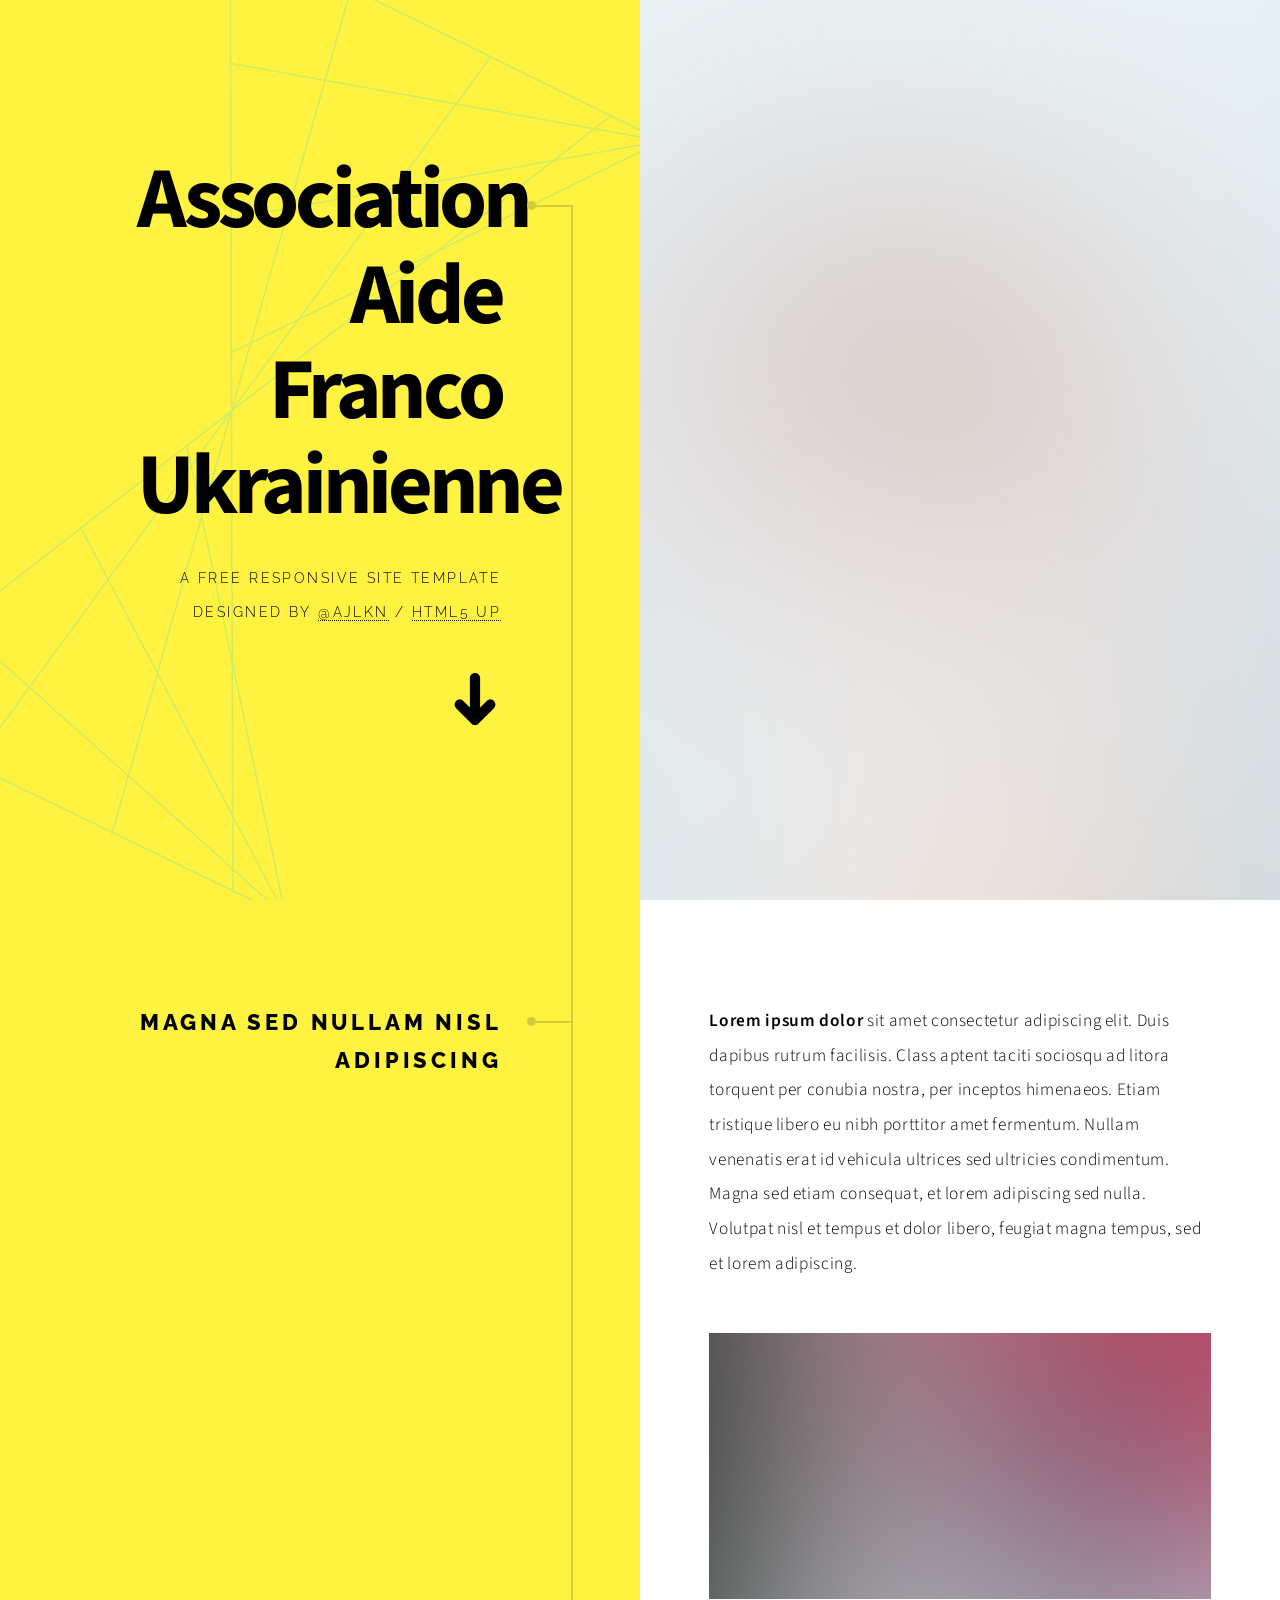
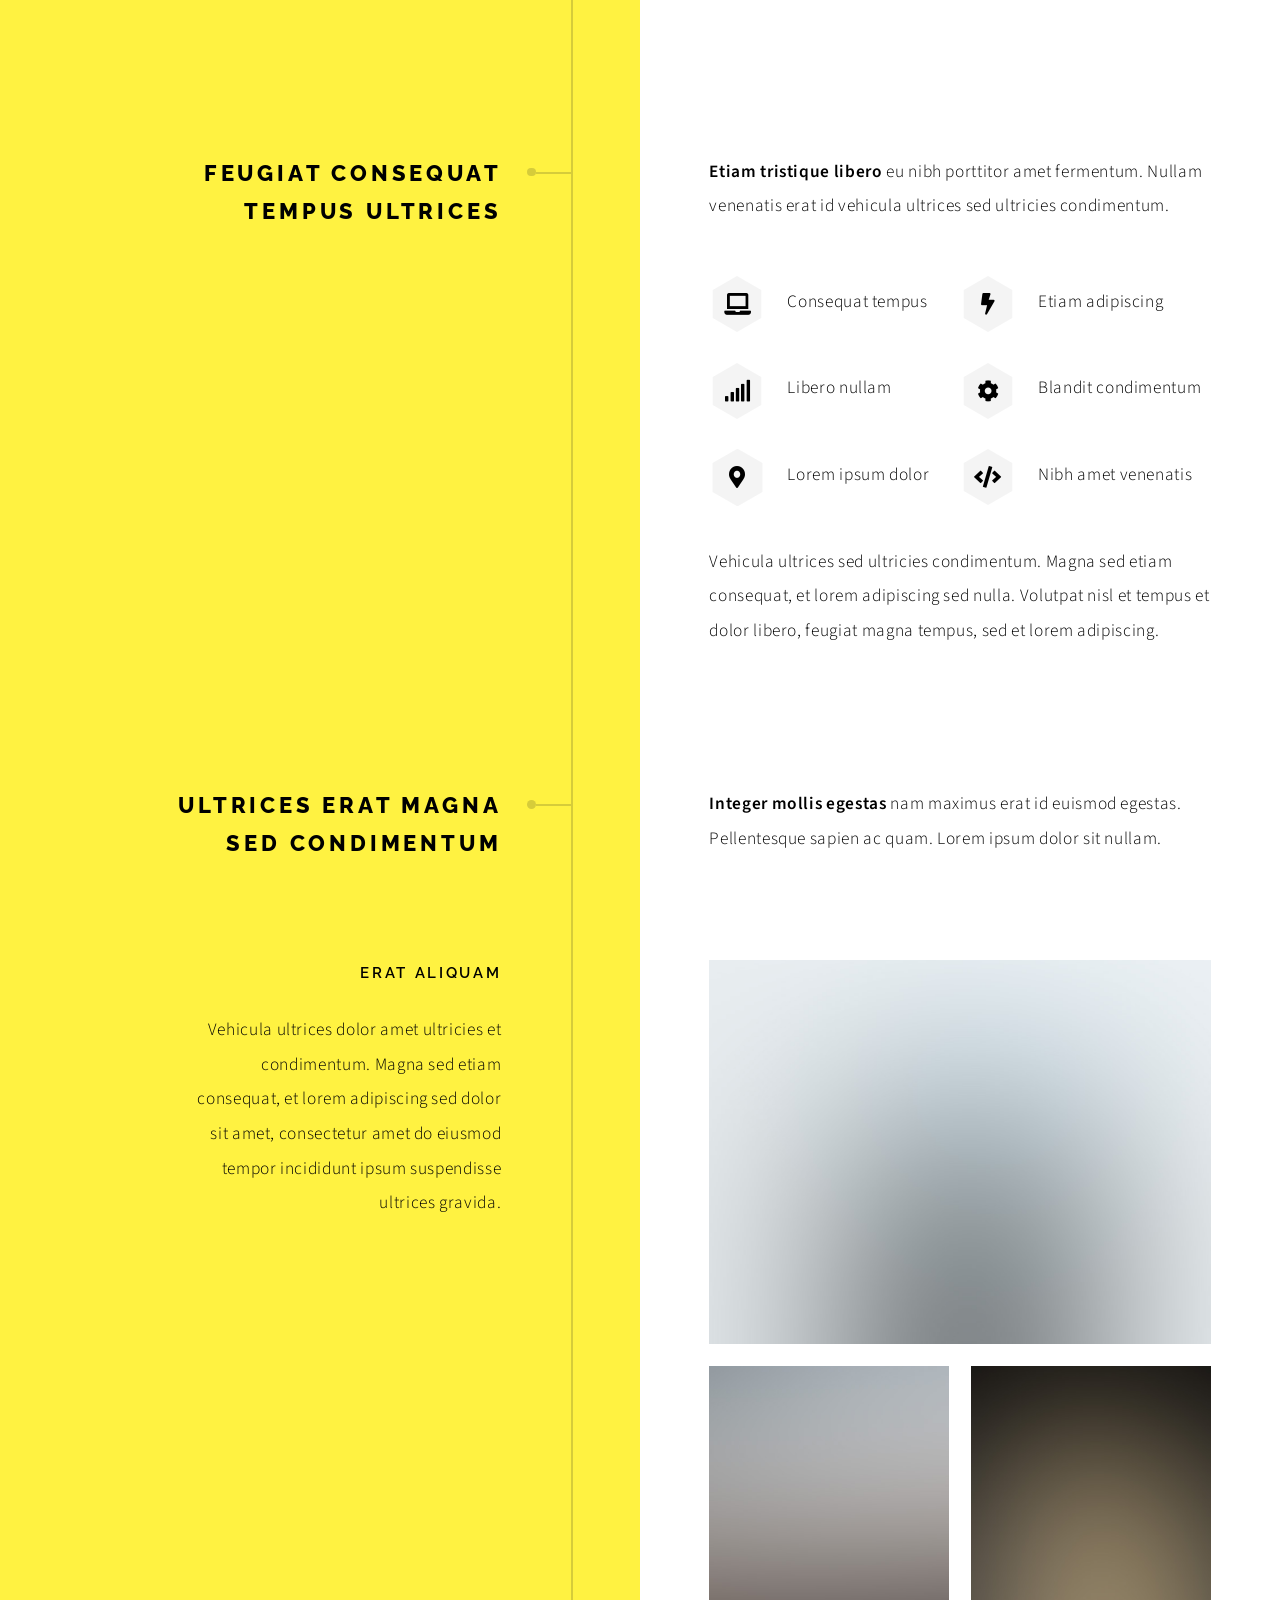
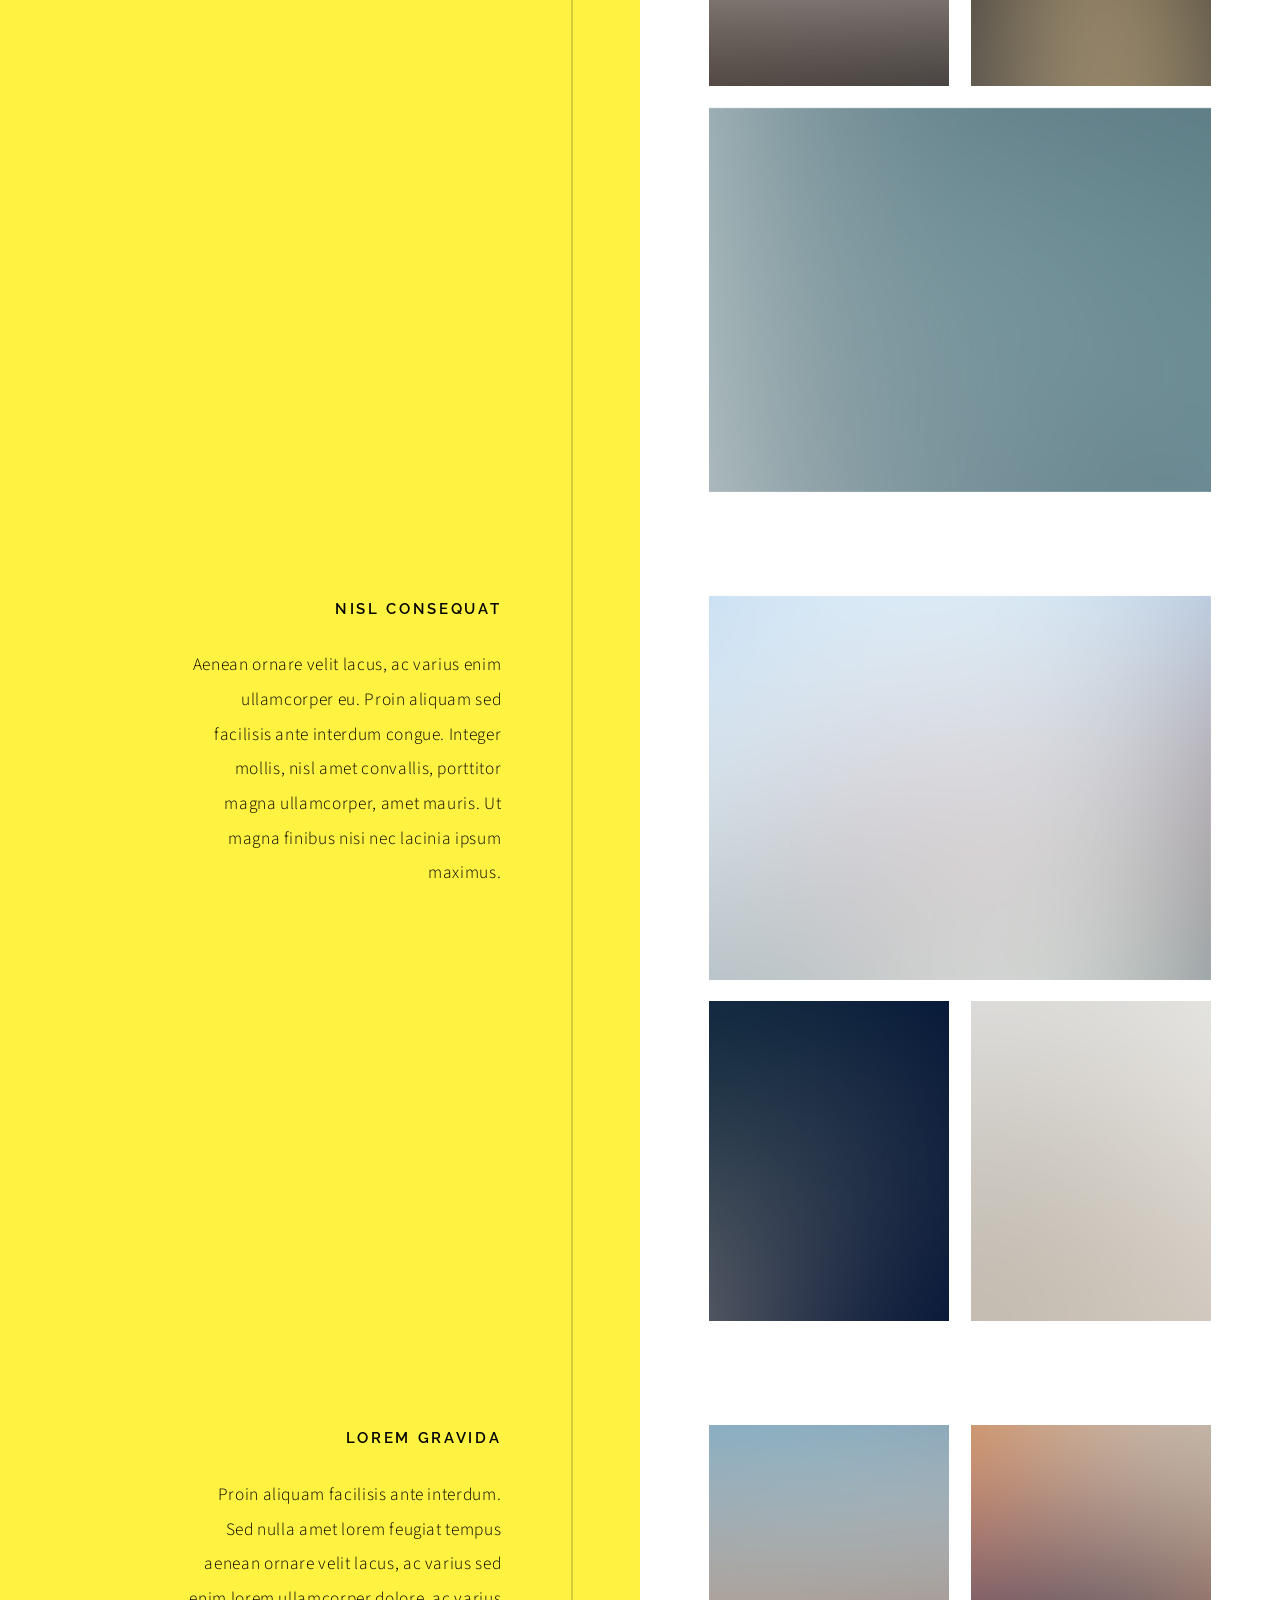
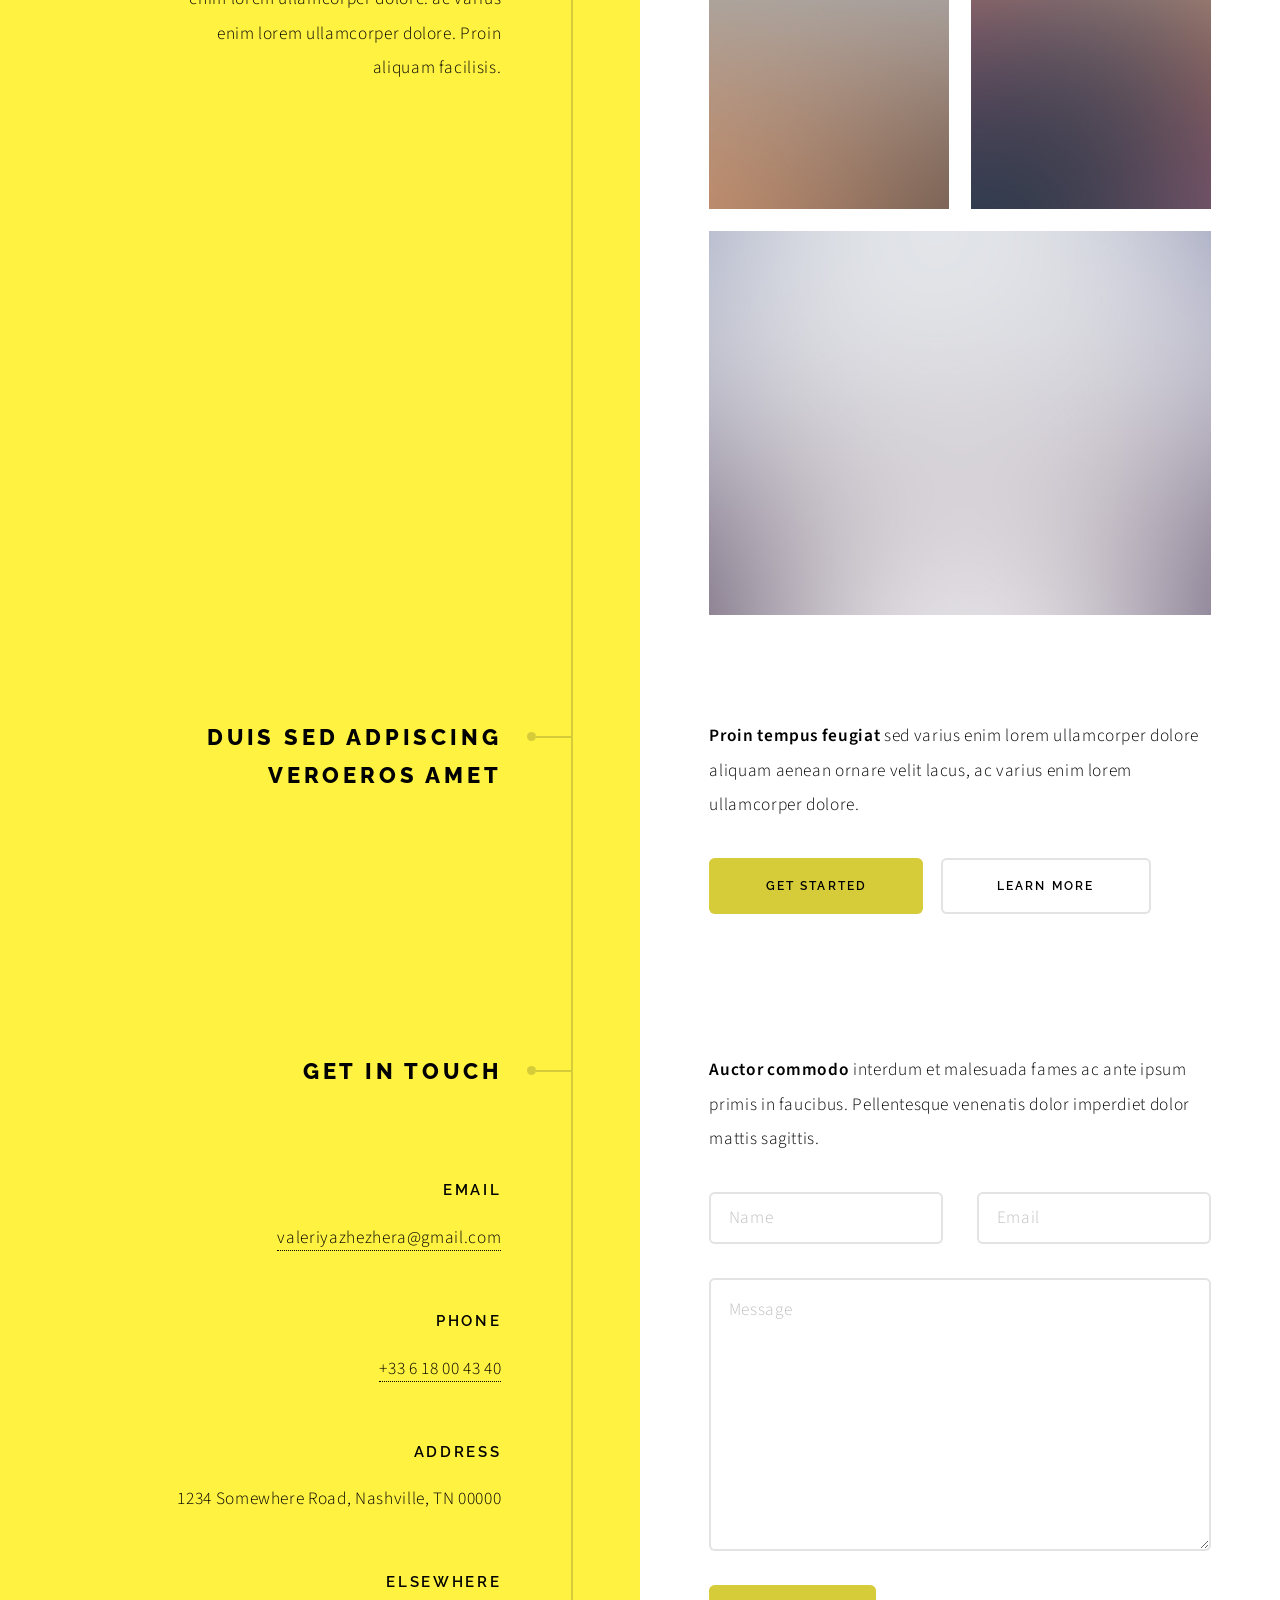
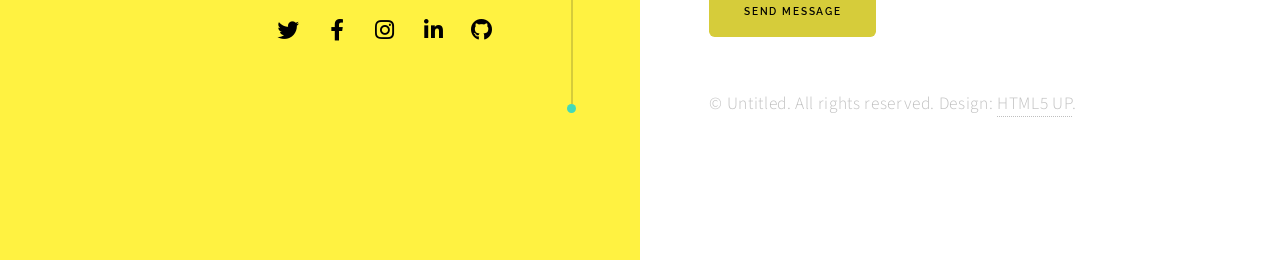
==== commit a71af1df: "Site clean prêt pour GitHub Pages" ====
--- a/index.html
+++ b/index.html
@@ -1,7 +1,7 @@
 <!DOCTYPE HTML>
 <html>
 	<head>
-		<title>Paradigm Shift by HTML5 UP</title>
+		<title>Association Aide Franco Ukrainienne</title>
 		<meta charset="utf-8" />
 		<meta name="viewport" content="width=device-width, initial-scale=1, user-scalable=no" />
 		<meta name="description" content="" />
@@ -16,7 +16,7 @@
 				<!-- Intro -->
 					<section class="intro">
 						<header>
-							<h1>Paradigm Shift</h1>
+							<h1>Association Aide Franco Ukrainienne</h1>
 							<p>A free responsive site template designed by <a href="https://twitter.com/ajlkn">@ajlkn</a> / <a href="https://html5up.net">HTML5 UP</a></p>
 							<ul class="actions">
 								<li><a href="#first" class="arrow scrolly"><span class="label">Next</span></a></li>
@@ -424,11 +424,11 @@
 							<ul class="items">
 								<li>
 									<h3>Email</h3>
-									<a href="#">information@untitled.ext</a>
+									<a href="#">valeriyazhezhera@gmail.com</a>
 								</li>
 								<li>
 									<h3>Phone</h3>
-									<a href="#">(000) 000-0000</a>
+									<a href="#">+33 6 18 00 43 40</a>
 								</li>
 								<li>
 									<h3>Address</h3>
@@ -442,7 +442,6 @@
 										<li><a href="#" class="icon brands fa-instagram"><span class="label">Instagram</span></a></li>
 										<li><a href="#" class="icon brands fa-linkedin-in"><span class="label">LinkedIn</span></a></li>
 										<li><a href="#" class="icon brands fa-github"><span class="label">GitHub</span></a></li>
-										<li><a href="#" class="icon brands fa-codepen"><span class="label">Codepen</span></a></li>
 									</ul>
 								</li>
 							</ul>
--- a/assets/css/main.css
+++ b/assets/css/main.css
@@ -1894,7 +1894,7 @@
 		.button:active {
 			background-color: rgba(73, 252, 212, 0.25);
 			box-shadow: inset 0 0 0 2px #2ee4bb;
-			color: #2ee4bb !important;
+			color: #e4d22e !important;
 		}
 
 		input[type="submit"].small,
@@ -1961,7 +1961,7 @@
 		input[type="button"].primary,
 		button.primary,
 		.button.primary {
-			background-color: #49fcd4;
+			background-color: #d6cc3a;
 			box-shadow: none;
 			color: #000000 !important;
 		}
@@ -2249,15 +2249,15 @@
 		input[type="checkbox"]:checked + label:before,
 		input[type="radio"]:checked + label:before {
 			content: '\f00c';
-			background-color: #49fcd4;
-			border-color: #49fcd4;
+			background-color: #d6cc3a;
+			border-color: #d6cc3a;
 			color: #ffffff;
 		}
 
 		input[type="checkbox"]:focus + label:before,
 		input[type="radio"]:focus + label:before {
-			border-color: #49fcd4;
-			box-shadow: 0 0 0 1px #49fcd4;
+			border-color: #d6cc3a;
+			box-shadow: 0 0 0 1px #d6cc3a;
 		}
 
 	input[type="checkbox"] + label:before {
@@ -3223,7 +3223,7 @@
 
 		#wrapper:before {
 			background-attachment: fixed;
-			background-color: #49fcd4;
+			background-color: #fff241;
 			background-image: url("data:image/svg+xml;charset=utf8,%3Csvg xmlns='http://www.w3.org/2000/svg' viewBox='0 0 920 1750' x='0px' y='0px'%3E %3Cpath style='fill: rgba(67, 217, 184, 0.25)' d='M889.72,1137.55l-2.91-0.75l-364.39,282.94l-0.7-0.9l-0.51,0.11l-94.77-451.5l-32.51-15.75l-16.73-8.11l0,0.68 l-1.46,0l0-1.39l-1.89-0.92l-112.41-54.47l-0.29,1.03l-1.41-0.37l0.37-1.31l-34.14-16.54l-98.56-47.76l-0.59,0.81l-1.16-0.88 l0.42-0.57L11.43,766.33l-0.25,0.2l-0.9-1.15l102.87-79.98l0.08-0.1l0.02,0.02l116.68-90.72l-0.18-0.34l1.3-0.66l0.05,0.09 l100.5-78.14l-0.07-0.32l0.65-0.14l42.3-32.89l-0.15-54.54l-0.59,0.29l-0.64-1.31l1.23-0.6l-0.01-4.54l-0.33-122.47l-0.99,0.18 l-0.28-1.43l1.27-0.23l-0.4-147.49l-0.87-0.16l0.28-1.43l0.58,0.1l-0.35-127.48l-0.13-0.06l0.64-1.31L489.97,76.8l0.73,0.19 l-0.04,0.14l132.63,65.11l0.33-0.45l1.16,0.88l-0.16,0.22l114.21,56.07l0.45-0.35l0.72,0.93l47.89,23.51l2.76-1.36l0.56,4.61 l-3.32-1.63L571.52,330.88L375.95,482.93l0.66,239.95l51.12,243.57l222.53,107.83l236.23,60.93l2.27-1.77 M375.8,425.34l17.25-8.47 l36.13-127.75l-53.73,9.66L375.8,425.34z M551,241.05l38.19-52.2l-123.83-22.27l-34.13,120.68l98.99-17.81L551,241.05z M532.3,269.09l151.34-27.22l37.63-29.25l-130.48-23.47L532.3,269.09z M303.38,733.9l-2.36-4.48l-44.18-83.78L182.5,747.25 l40.78,36.46l52.69,47.11L303.38,733.9z M277.18,831.91l56.95,50.93L375.69,920l-0.13-49.23l-71.19-135L277.18,831.91z M303.96,731.86l41.93-148.25l-9.74-46.39L257.8,644.33L303.96,731.86z M304.94,733.73l9.55,18.12l61.05,115.78l-0.39-144.6 l-16.9-80.53l-11.71-55.81L304.94,733.73z M375.21,211.79l0.23,85.51l54.17-9.74l34.29-121.23l-88.87-15.98L375.21,211.79z M430.78,288.83l-17.88,63.21L394.81,416l44.01-21.6l90.15-123.23L430.78,288.83z M287.76,898.62l87.99,42.64l-0.05-19.29 l-91.37-81.71l-7.59-6.78l-14.88,52.59L287.76,898.62z M174.26,843.62l86.26,41.8l15-53.03l-93.89-83.95l-53.34,72.91L174.26,843.62 z M113.18,687.22L12.71,765.33l55.69,26.99l58.56,28.38l53.58-73.24l-34.83-31.14L113.18,687.22z M230.62,595.92l-116.27,90.4 l63.02,56.36l4.03,3.61l74.67-102.08l-7.47-14.17L230.62,595.92z M331.94,517.15l-100.15,77.86l25.25,47.88l78.71-107.59l-1.71-8.14 L331.94,517.15z M333.22,516.15l2.02,9.64l1.66,7.92l34.65-47.37L333.22,516.15z M337.31,535.63l9.43,44.95l26.67-94.3 L337.31,535.63z M347.39,583.66l27.74,132.16l-0.62-228.04L347.39,583.66z M374.7,21.83l0.35,127.02l89.27,16.06l24.61-87 L374.7,21.83z M490.25,78.56l-22.26,78.7l-2.24,7.91l124.39,22.37l10.23-13.99l22.04-30.12L490.25,78.56z M623.74,144.09 l-12.29,16.8l-19.71,26.95l131.07,23.58l14.73-11.45L623.74,144.09z M739,200.67l-13.3,10.34l-0.96,0.74l58.14,10.46L739,200.67z M723.19,212.96l-25.33,19.69l-11.14,8.66l97.03-17.45L723.19,212.96z M782.89,225.5l-98.64,17.74l-107.06,83.23L782.89,225.5z M631.68,282.26l49.48-38.47l-150.1,27l-89.41,122.22l129.1-63.37L631.68,282.26z M565.06,334.05l-125.28,61.5l-45.94,62.8 l-14.96,20.44L565.06,334.05z M425.31,412.87l11.65-15.93l-42.69,20.96l-13.66,48.3l-3.58,12.67L425.31,412.87z M392.51,418.76 l-16.71,8.2l0.01,4.72l0.12,45.68L392.51,418.76z M377.21,941.96l21.37,10.36l24.14,11.7l-45.56-40.74L377.21,941.96z M377.15,921.31l34.83,31.15l12.57,11.24l-47.53-90.14L377.15,921.31z M376.63,730.07l0.38,140.33l48.29,91.59L376.63,730.07z M806.29,1197.48l75.8-58.86l-28.56,11.47l-25.6,10.28l14.96,7.25l-0.64,1.31l-16.16-7.83l-124.76,50.1l40.56,36.27L806.29,1197.48z M522.43,1146.18l58.88,111.66l52.71-21.17l64.61-25.95l-75.11-67.17L522.43,1146.18z M621.92,1142.14l-115.78-103.53l-46.8-12.07 l62.33,118.2l7.06-0.18L621.92,1142.14z M700.14,1210.12l124.19-49.87l-42.89-20.78l-155.8,4.04L700.14,1210.12z M679.7,1295.77 l61.03-47.39l-40.9-36.57l-117.85,47.32l42.09,79.82L679.7,1295.77z M522.48,1417.85l1.83-1.42l98.6-76.56l-42.28-80.19 l-84.25,33.83L522.48,1417.85z M496.08,1292.06l83.87-33.68l-59.14-112.16l-55.04,1.43L496.08,1292.06z M465.46,1146.2l54.58-1.42 l-62.61-118.74l-18.03-4.65l0.36-1.41l16.74,4.32l-27.63-52.4L465.46,1146.2z M458.42,1024.79l45.35,11.7l-74.14-66.29 L458.42,1024.79z M431.46,969.87l75.38,67.41l136.26,35.15L431.46,969.87z M649.76,1075.65l-140.54-36.25l114.83,102.68l154.53-4.01 L649.76,1075.65z M656.92,1077.5l124.84,60.5l51.97-1.35l47.7-1.24L656.92,1077.5z M784.62,1139.38l41.54,20.13l56.45-22.67 L784.62,1139.38z'/%3E %3C/svg%3E");
 			background-position: -50% 10%;
 			background-repeat: repeat-y;
@@ -3291,7 +3291,7 @@
 		}
 
 			#wrapper > section > header:before {
-				background: #43d9b8;
+				background: #d6cc3a;
 				content: '';
 				display: block;
 				margin-top: 1rem;
@@ -3304,7 +3304,7 @@
 			}
 
 				#wrapper > section > header h1:before, #wrapper > section > header h2:before {
-					background: #43d9b8;
+					background: #d6cc3a;
 					content: '';
 					display: block;
 					height: 2px;
@@ -3313,7 +3313,7 @@
 				}
 
 				#wrapper > section > header h1:after, #wrapper > section > header h2:after {
-					background: #43d9b8;
+					background: #d6cc3a;
 					border-radius: 0.5rem;
 					content: '';
 					display: block;
@@ -3587,7 +3587,7 @@
 
 					#wrapper > section > header {
 						background-attachment: fixed;
-						background-color: #49fcd4;
+						background-color: #d6cc3a;
 						background-image: url("data:image/svg+xml;charset=utf8,%3Csvg xmlns='http://www.w3.org/2000/svg' viewBox='0 0 920 1750' x='0px' y='0px'%3E %3Cpath style='fill: rgba(67, 217, 184, 0.5)' d='M889.72,1137.55l-2.91-0.75l-364.39,282.94l-0.7-0.9l-0.51,0.11l-94.77-451.5l-32.51-15.75l-16.73-8.11l0,0.68 l-1.46,0l0-1.39l-1.89-0.92l-112.41-54.47l-0.29,1.03l-1.41-0.37l0.37-1.31l-34.14-16.54l-98.56-47.76l-0.59,0.81l-1.16-0.88 l0.42-0.57L11.43,766.33l-0.25,0.2l-0.9-1.15l102.87-79.98l0.08-0.1l0.02,0.02l116.68-90.72l-0.18-0.34l1.3-0.66l0.05,0.09 l100.5-78.14l-0.07-0.32l0.65-0.14l42.3-32.89l-0.15-54.54l-0.59,0.29l-0.64-1.31l1.23-0.6l-0.01-4.54l-0.33-122.47l-0.99,0.18 l-0.28-1.43l1.27-0.23l-0.4-147.49l-0.87-0.16l0.28-1.43l0.58,0.1l-0.35-127.48l-0.13-0.06l0.64-1.31L489.97,76.8l0.73,0.19 l-0.04,0.14l132.63,65.11l0.33-0.45l1.16,0.88l-0.16,0.22l114.21,56.07l0.45-0.35l0.72,0.93l47.89,23.51l2.76-1.36l0.56,4.61 l-3.32-1.63L571.52,330.88L375.95,482.93l0.66,239.95l51.12,243.57l222.53,107.83l236.23,60.93l2.27-1.77 M375.8,425.34l17.25-8.47 l36.13-127.75l-53.73,9.66L375.8,425.34z M551,241.05l38.19-52.2l-123.83-22.27l-34.13,120.68l98.99-17.81L551,241.05z M532.3,269.09l151.34-27.22l37.63-29.25l-130.48-23.47L532.3,269.09z M303.38,733.9l-2.36-4.48l-44.18-83.78L182.5,747.25 l40.78,36.46l52.69,47.11L303.38,733.9z M277.18,831.91l56.95,50.93L375.69,920l-0.13-49.23l-71.19-135L277.18,831.91z M303.96,731.86l41.93-148.25l-9.74-46.39L257.8,644.33L303.96,731.86z M304.94,733.73l9.55,18.12l61.05,115.78l-0.39-144.6 l-16.9-80.53l-11.71-55.81L304.94,733.73z M375.21,211.79l0.23,85.51l54.17-9.74l34.29-121.23l-88.87-15.98L375.21,211.79z M430.78,288.83l-17.88,63.21L394.81,416l44.01-21.6l90.15-123.23L430.78,288.83z M287.76,898.62l87.99,42.64l-0.05-19.29 l-91.37-81.71l-7.59-6.78l-14.88,52.59L287.76,898.62z M174.26,843.62l86.26,41.8l15-53.03l-93.89-83.95l-53.34,72.91L174.26,843.62 z M113.18,687.22L12.71,765.33l55.69,26.99l58.56,28.38l53.58-73.24l-34.83-31.14L113.18,687.22z M230.62,595.92l-116.27,90.4 l63.02,56.36l4.03,3.61l74.67-102.08l-7.47-14.17L230.62,595.92z M331.94,517.15l-100.15,77.86l25.25,47.88l78.71-107.59l-1.71-8.14 L331.94,517.15z M333.22,516.15l2.02,9.64l1.66,7.92l34.65-47.37L333.22,516.15z M337.31,535.63l9.43,44.95l26.67-94.3 L337.31,535.63z M347.39,583.66l27.74,132.16l-0.62-228.04L347.39,583.66z M374.7,21.83l0.35,127.02l89.27,16.06l24.61-87 L374.7,21.83z M490.25,78.56l-22.26,78.7l-2.24,7.91l124.39,22.37l10.23-13.99l22.04-30.12L490.25,78.56z M623.74,144.09 l-12.29,16.8l-19.71,26.95l131.07,23.58l14.73-11.45L623.74,144.09z M739,200.67l-13.3,10.34l-0.96,0.74l58.14,10.46L739,200.67z M723.19,212.96l-25.33,19.69l-11.14,8.66l97.03-17.45L723.19,212.96z M782.89,225.5l-98.64,17.74l-107.06,83.23L782.89,225.5z M631.68,282.26l49.48-38.47l-150.1,27l-89.41,122.22l129.1-63.37L631.68,282.26z M565.06,334.05l-125.28,61.5l-45.94,62.8 l-14.96,20.44L565.06,334.05z M425.31,412.87l11.65-15.93l-42.69,20.96l-13.66,48.3l-3.58,12.67L425.31,412.87z M392.51,418.76 l-16.71,8.2l0.01,4.72l0.12,45.68L392.51,418.76z M377.21,941.96l21.37,10.36l24.14,11.7l-45.56-40.74L377.21,941.96z M377.15,921.31l34.83,31.15l12.57,11.24l-47.53-90.14L377.15,921.31z M376.63,730.07l0.38,140.33l48.29,91.59L376.63,730.07z M806.29,1197.48l75.8-58.86l-28.56,11.47l-25.6,10.28l14.96,7.25l-0.64,1.31l-16.16-7.83l-124.76,50.1l40.56,36.27L806.29,1197.48z M522.43,1146.18l58.88,111.66l52.71-21.17l64.61-25.95l-75.11-67.17L522.43,1146.18z M621.92,1142.14l-115.78-103.53l-46.8-12.07 l62.33,118.2l7.06-0.18L621.92,1142.14z M700.14,1210.12l124.19-49.87l-42.89-20.78l-155.8,4.04L700.14,1210.12z M679.7,1295.77 l61.03-47.39l-40.9-36.57l-117.85,47.32l42.09,79.82L679.7,1295.77z M522.48,1417.85l1.83-1.42l98.6-76.56l-42.28-80.19 l-84.25,33.83L522.48,1417.85z M496.08,1292.06l83.87-33.68l-59.14-112.16l-55.04,1.43L496.08,1292.06z M465.46,1146.2l54.58-1.42 l-62.61-118.74l-18.03-4.65l0.36-1.41l16.74,4.32l-27.63-52.4L465.46,1146.2z M458.42,1024.79l45.35,11.7l-74.14-66.29 L458.42,1024.79z M431.46,969.87l75.38,67.41l136.26,35.15L431.46,969.87z M649.76,1075.65l-140.54-36.25l114.83,102.68l154.53-4.01 L649.76,1075.65z M656.92,1077.5l124.84,60.5l51.97-1.35l47.7-1.24L656.92,1077.5z M784.62,1139.38l41.54,20.13l56.45-22.67 L784.62,1139.38z'/%3E %3C/svg%3E");
 						background-position: 25% 50%;
 						background-repeat: repeat-y;
